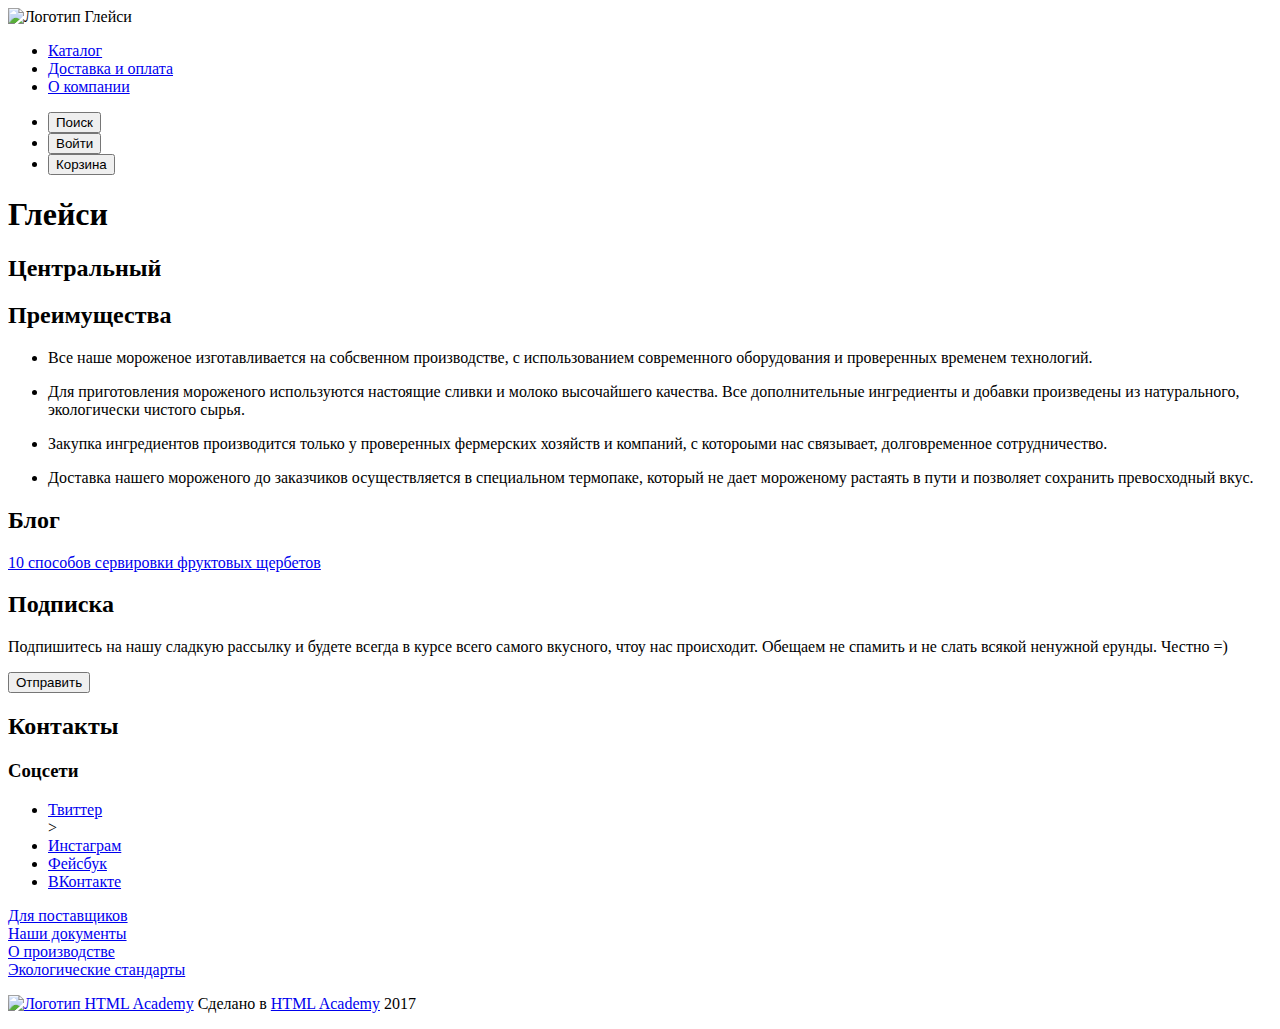
==== index.html @ f304e0bd "Update index.html" ====
<!DOCTYPE html>
<html lang="ru">
  <head>
    <meta charset="utf-8">
    <title>HTML Academy: Глейси</title>
  </head>
  <body>

    <header>
      <nav>
        <a>
          <img scr="img/index-logo.svg" alt="Логотип Глейси">
        </a>
        <ul>
          <li><a href="catalog.html">Каталог</a></li>
          <li><a href="info.html">Доставка и оплата</a></li>
          <li><a href="about.html">О компании</a></li>
        </ul>
        <ul>
          <li><button type="button">Поиск</button></li>
          <li><button type="button">Войти</button></li>
          <li><button type="button">Корзина</button></li>
        </ul>
      </nav>
    </header>
    <main>
      <h1>Глейси</h1>
      <section>
        <h2>Центральный</h2>
      </section>
      <section>
        <h2>Преимущества</h2>
        <ul>          
          <li><p>Все наше мороженое изготавливается на собсвенном производстве, с использованием современного оборудования и проверенных временем технологий.</p></li>
          <li><p>Для приготовления мороженого используются настоящие сливки и молоко высочайшего качества. Все дополнительные ингредиенты и добавки произведены из натурального, экологически чистого сырья.</p></li>
          <li><p>Закупка ингредиентов производится только у проверенных фермерских хозяйств и компаний, с котороыми нас связывает, долговременное сотрудничество.</p></li>
          <li><p>Доставка нашего мороженого до заказчиков осуществляется в специальном термопаке, который не дает мороженому растаять в пути и позволяет сохранить превосходный вкус.</p></li>
        </ul> 
      </section>
      <section>
        <h2>Блог</h2>
        <p><a href="blog.html">10 способов сервировки фруктовых щербетов</a></p>
      </section>
      <section>
        <h2>Подписка</h2>
        <p>Подпишитесь на нашу сладкую рассылку и будете всегда в курсе всего самого вкусного, чтоу  нас происходит. Обещаем не спамить и не слать всякой ненужной ерунды. Честно =)</p>
        <!--Здесь будет форма-->
        <button type="button">Отправить</button>
      </section>
      <section>
        <h2>Контакты</h2>
      </section>
    </main>
   <footer>
     <div>
       <h3>Соцсети</h3>
       <ul>
         <li><a href="#nowhere">Твиттер</a></li></li>>
         <li><a href="#nowhere">Инстаграм</a></li>
         <li><a href="#nowhere">Фейсбук</a></li>
         <li><a href="#nowhere">ВКонтакте</a></li>
       </ul>   
      </div>
    <li><a href="#nowhere">Для поставщиков</a></li>
    <li><a href="info.html">Наши документы</a></li>
    <li><a href="about.html">О производстве</a></li>
    <li><a href="about.html">Экологические стандарты</a></li>
    <p>
      <a href="blog.html"><img scr="img/logo-htmlacademy.svg" alt="Логотип HTML Academy"></a>
      Сделано в <a href="http://htmlacademy.ru">HTML Academy</a> 2017
    </p>
   </footer> 
  </body>
</html>
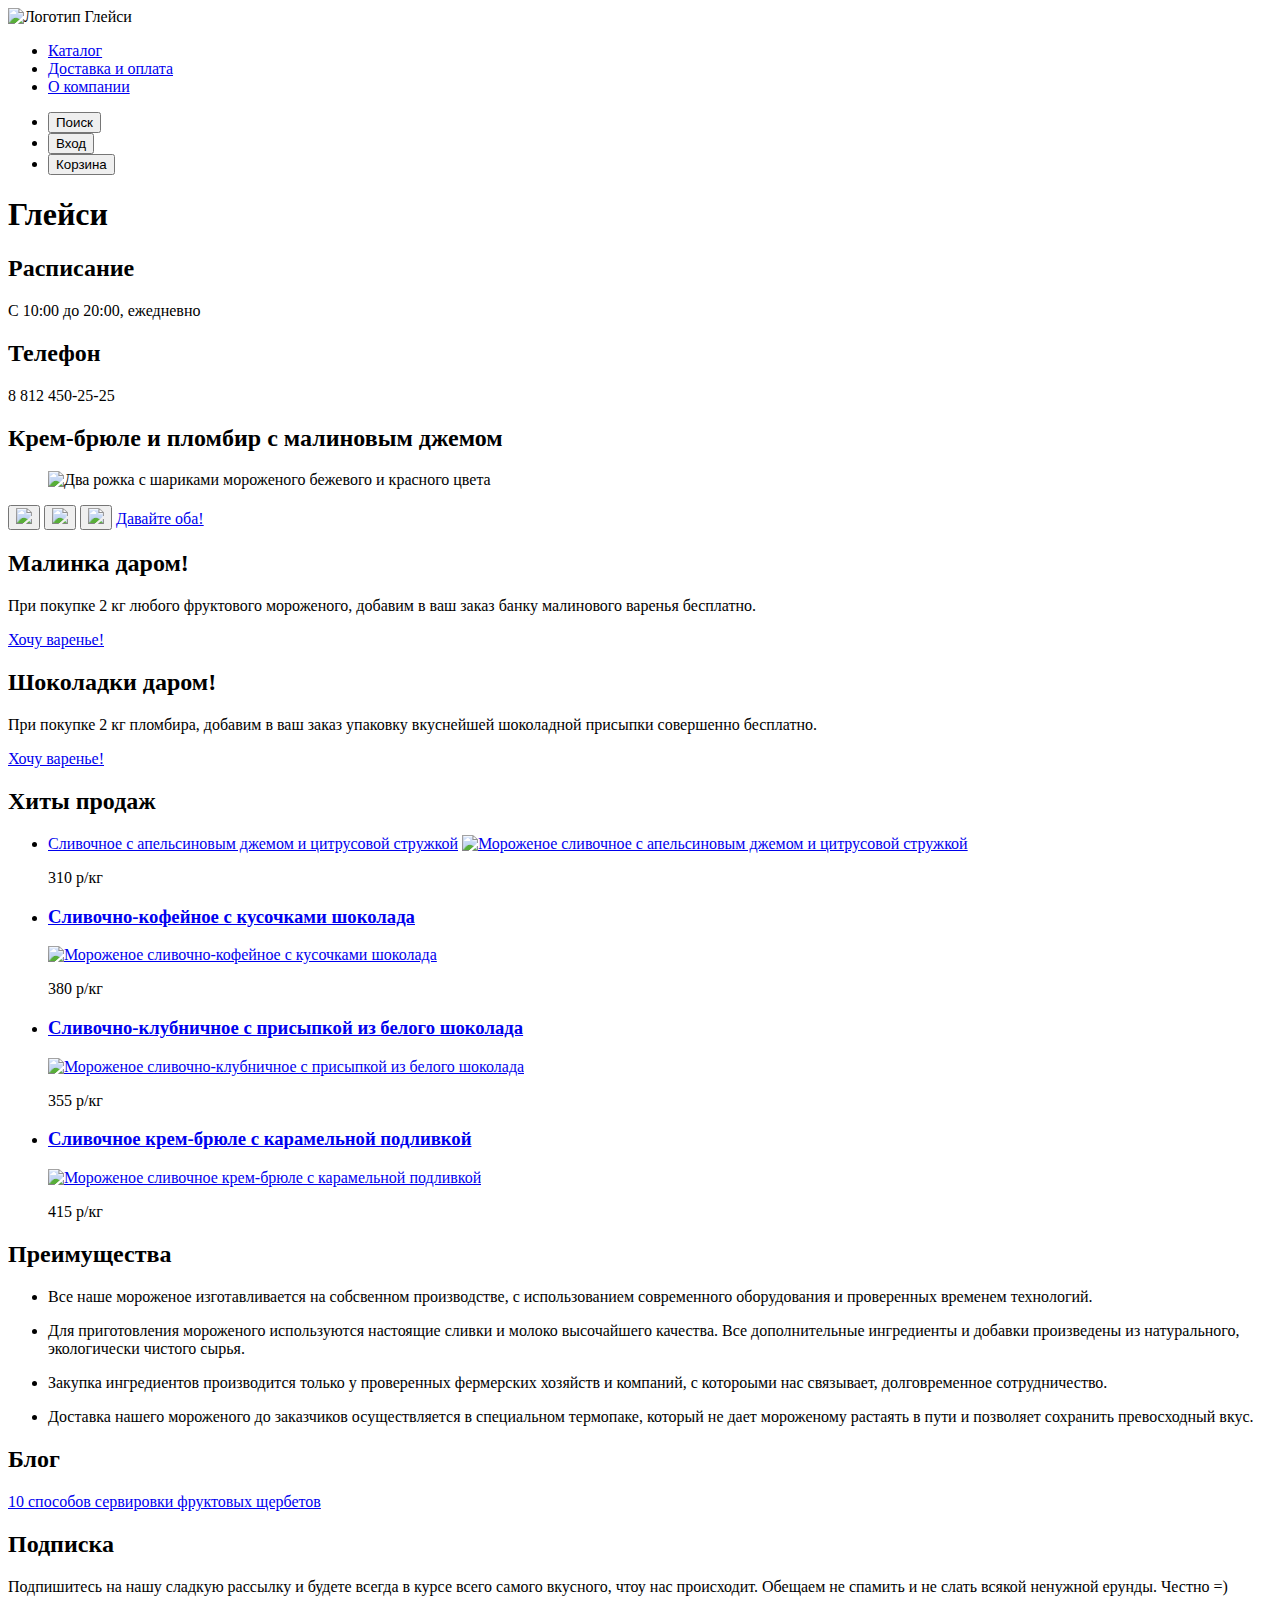
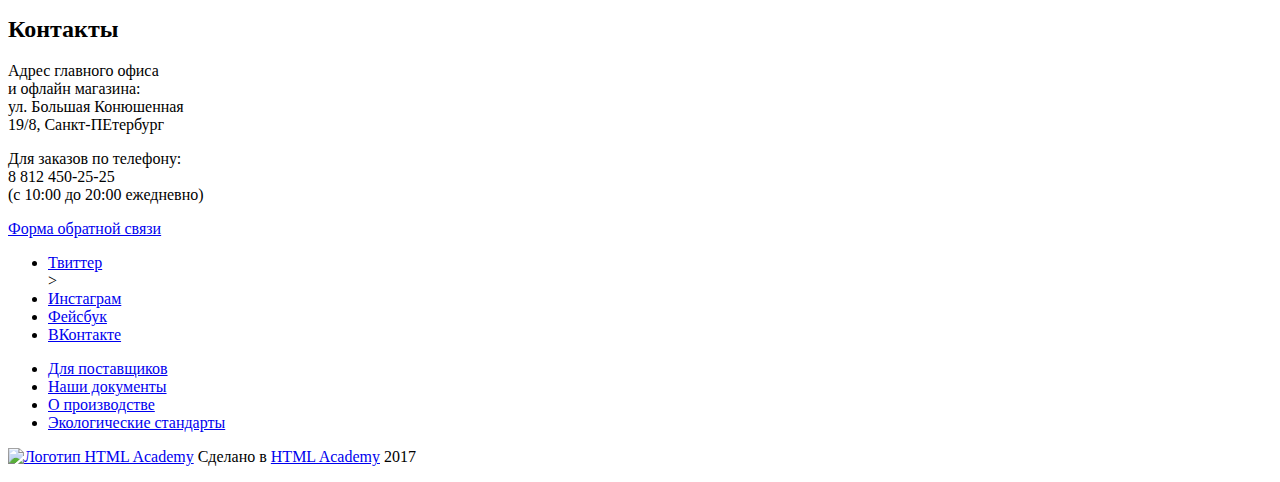
==== commit 1cfb8519: "Add files via upload" ====
--- a/index.html
+++ b/index.html
@@ -1,74 +1,145 @@
 <!DOCTYPE html>
 <html lang="ru">
-  <head>
+<head>
     <meta charset="utf-8">
     <title>HTML Academy: Глейси</title>
-  </head>
-  <body>
-
-    <header>
-      <nav>
-        <a>
-          <img scr="img/index-logo.svg" alt="Логотип Глейси">
-        </a>
-        <ul>
-          <li><a href="catalog.html">Каталог</a></li>
-          <li><a href="info.html">Доставка и оплата</a></li>
-          <li><a href="about.html">О компании</a></li>
+</head>
+<body>
+  <header>
+    <nav>
+      <a>
+        <img scr="img/index-logo.svg" alt="Логотип Глейси">
+      </a>
+      <ul>
+        <li><a href="catalog.html">Каталог</a></li>
+        <li><a href="info.html">Доставка и оплата</a></li>
+        <li><a href="about.html">О компании</a></li>
+      </ul>
+      <ul>
+        <li><button type="button">Поиск</button></li>
+        <li><button type="button">Вход</button></li>
+        <li><button type="button">Корзина</button></li>
+      </ul>
+    </nav>
+  </header>
+  <main>
+    <h1>Глейси</h1>
+    <div>
+      <h2>Расписание</h2>
+      <p>С 10:00 до 20:00, ежедневно</p>
+      <h2>Телефон</h2>
+      <p>8 812 450-25-25</p>
+    </div> 
+    <section>
+      <h2>Крем-брюле и пломбир с малиновым джемом</h2>
+      <figure>
+        <img src="img/index-icecream1.jpg" width="" height="" alt="Два рожка с шариками мороженого бежевого и красного цвета">
+      </figure>
+      <button type="button">
+        <a><img src="img/icon-circle1.svg"></a>
+      </button>
+      <button type="button">
+        <a href="img/index-icecream2.jpg"><img src="img/icon-circle2.svg"></a>
+      </button>
+      <button type="button">
+        <a href="img/index-icecream3.jpg"><img src="img/icon-circle2.svg"></a>
+      </button>
+      <a href="shopcart.html">Давайте оба!</a>
+    </section>
+    <article>
+      <h2>Малинка даром!</h2>
+      <p>При покупке 2 кг любого фруктового мороженого, добавим в ваш заказ банку малинового варенья бесплатно.</p>
+      <a href="catalog-fruit.html">Хочу варенье!</a>
+    </article>
+    <article>
+      <h2>Шоколадки даром!</h2>
+      <p>При покупке 2 кг пломбира, добавим в ваш заказ упаковку вкуснейшей шоколадной присыпки совершенно бесплатно.</p>
+      <a href="catalog-plombir.html">Хочу варенье!</a>
+    </article>
+    <article>
+      <h2>Хиты продаж</h2>
+      <ul>
+          <li>
+              <a href="catalog-item-1.html"></h3>Сливочное с апельсиновым джемом и цитрусовой стружкой</h3></a>
+              <a href="catalog-item-1.html">
+                    <img src="img/prodact-1.jpg" alt="Мороженое сливочное с апельсиновым джемом и цитрусовой стружкой">
+                  </a>
+              <p>310 р/кг</p>
+          </li>
+          <li>
+              <h3><a href="catalog-item-2.html">Сливочно-кофейное с кусочками шоколада</a></h3>
+              <a href="catalog-item-2.html">
+                    <img src="img/prodact-2.jpg" alt="Мороженое сливочно-кофейное с кусочками шоколада">
+                  </a>
+              <p>380 р/кг</p>
+          </li>
+          <li>
+              <h3><a href="catalog-item-3.html">Сливочно-клубничное с присыпкой из белого шоколада</a></h3>
+              <a href="catalog-item-3.html">
+                    <img src="img/prodact-3.jpg" alt="Мороженое сливочно-клубничное с присыпкой из белого шоколада">
+                  </a>
+              <p>355 р/кг</p>
+          </li>
+          <li>
+              <h3><a href="catalog-item-4.html">Сливочное крем-брюле с карамельной подливкой</a></h3>
+              <a href="catalog-item-4.html">
+                    <img src="img/prodact-4.jpg" alt="Мороженое сливочное крем-брюле с карамельной подливкой">
+                  </a>
+              <p>415 р/кг</p>
+          </li>
         </ul>
-        <ul>
-          <li><button type="button">Поиск</button></li>
-          <li><button type="button">Войти</button></li>
-          <li><button type="button">Корзина</button></li>
-        </ul>
-      </nav>
-    </header>
-    <main>
-      <h1>Глейси</h1>
-      <section>
-        <h2>Центральный</h2>
-      </section>
-      <section>
-        <h2>Преимущества</h2>
-        <ul>          
-          <li><p>Все наше мороженое изготавливается на собсвенном производстве, с использованием современного оборудования и проверенных временем технологий.</p></li>
-          <li><p>Для приготовления мороженого используются настоящие сливки и молоко высочайшего качества. Все дополнительные ингредиенты и добавки произведены из натурального, экологически чистого сырья.</p></li>
-          <li><p>Закупка ингредиентов производится только у проверенных фермерских хозяйств и компаний, с котороыми нас связывает, долговременное сотрудничество.</p></li>
-          <li><p>Доставка нашего мороженого до заказчиков осуществляется в специальном термопаке, который не дает мороженому растаять в пути и позволяет сохранить превосходный вкус.</p></li>
-        </ul> 
-      </section>
-      <section>
-        <h2>Блог</h2>
-        <p><a href="blog.html">10 способов сервировки фруктовых щербетов</a></p>
-      </section>
-      <section>
-        <h2>Подписка</h2>
-        <p>Подпишитесь на нашу сладкую рассылку и будете всегда в курсе всего самого вкусного, чтоу  нас происходит. Обещаем не спамить и не слать всякой ненужной ерунды. Честно =)</p>
-        <!--Здесь будет форма-->
-        <button type="button">Отправить</button>
-      </section>
-      <section>
-        <h2>Контакты</h2>
-      </section>
-    </main>
-   <footer>
-     <div>
-       <h3>Соцсети</h3>
-       <ul>
-         <li><a href="#nowhere">Твиттер</a></li></li>>
-         <li><a href="#nowhere">Инстаграм</a></li>
-         <li><a href="#nowhere">Фейсбук</a></li>
-         <li><a href="#nowhere">ВКонтакте</a></li>
-       </ul>   
-      </div>
-    <li><a href="#nowhere">Для поставщиков</a></li>
-    <li><a href="info.html">Наши документы</a></li>
-    <li><a href="about.html">О производстве</a></li>
-    <li><a href="about.html">Экологические стандарты</a></li>
-    <p>
-      <a href="blog.html"><img scr="img/logo-htmlacademy.svg" alt="Логотип HTML Academy"></a>
-      Сделано в <a href="http://htmlacademy.ru">HTML Academy</a> 2017
-    </p>
-   </footer> 
-  </body>
-</html>
+    </article> 
+    <section>
+      <h2>Преимущества</h2>
+      <ul>          
+        <li><p>Все наше мороженое изготавливается на собсвенном производстве, с использованием современного оборудования и проверенных временем технологий.</p></li>
+        <li><p>Для приготовления мороженого используются настоящие сливки и молоко высочайшего качества. Все дополнительные ингредиенты и добавки произведены из натурального, экологически чистого сырья.</p></li>
+        <li><p>Закупка ингредиентов производится только у проверенных фермерских хозяйств и компаний, с котороыми нас связывает, долговременное сотрудничество.</p></li>
+        <li><p>Доставка нашего мороженого до заказчиков осуществляется в специальном термопаке, который не дает мороженому растаять в пути и позволяет сохранить превосходный вкус.</p></li>
+      </ul> 
+    </section>
+    <article>
+      <h2>Блог</h2>
+      <p><a href="blog.html">10 способов сервировки фруктовых щербетов</a></p>
+    </article>
+    <section>
+      <h2>Подписка</h2>
+      <p>Подпишитесь на нашу сладкую рассылку и будете всегда в курсе всего самого вкусного, чтоу  нас происходит. Обещаем не спамить и не слать всякой ненужной ерунды. Честно =)</p>
+      <!--Здесь будет форма-->
+    </section>
+    <section>
+      <h2>Контакты</h2>
+      <p>
+        Адрес главного офиса<br>
+        и офлайн магазина:<br>
+        ул. Большая Конюшенная<br>
+        19/8, Санкт-ПЕтербург
+      </p>
+      <p>
+        Для заказов по телефону:<br>
+        8 812 450-25-25<br>
+        (с 10:00 до 20:00 ежедневно)
+      </p>
+      <a href="contacts.html">Форма обратной связи</a>
+    </section>
+  </main>
+ <footer>
+      <ul>
+       <li><a href="#nowhere">Твиттер</a></li></li>>
+       <li><a href="#nowhere">Инстаграм</a></li>
+       <li><a href="#nowhere">Фейсбук</a></li>
+       <li><a href="#nowhere">ВКонтакте</a></li>
+     </ul>   
+     <ul>
+       <li><a href="#nowhere">Для поставщиков</a></li>
+       <li><a href="info.html">Наши документы</a></li>
+       <li><a href="about.html">О производстве</a></li>
+       <li><a href="about.html">Экологические стандарты</a></li>
+     </ul>
+  <p>
+    <a href="blog.html"><img scr="img/logo-htmlacademy.svg" alt="Логотип HTML Academy"></a>
+    Сделано в <a href="http://htmlacademy.ru">HTML Academy</a> 2017
+  </p>
+ </footer> 
+</body>
+</html>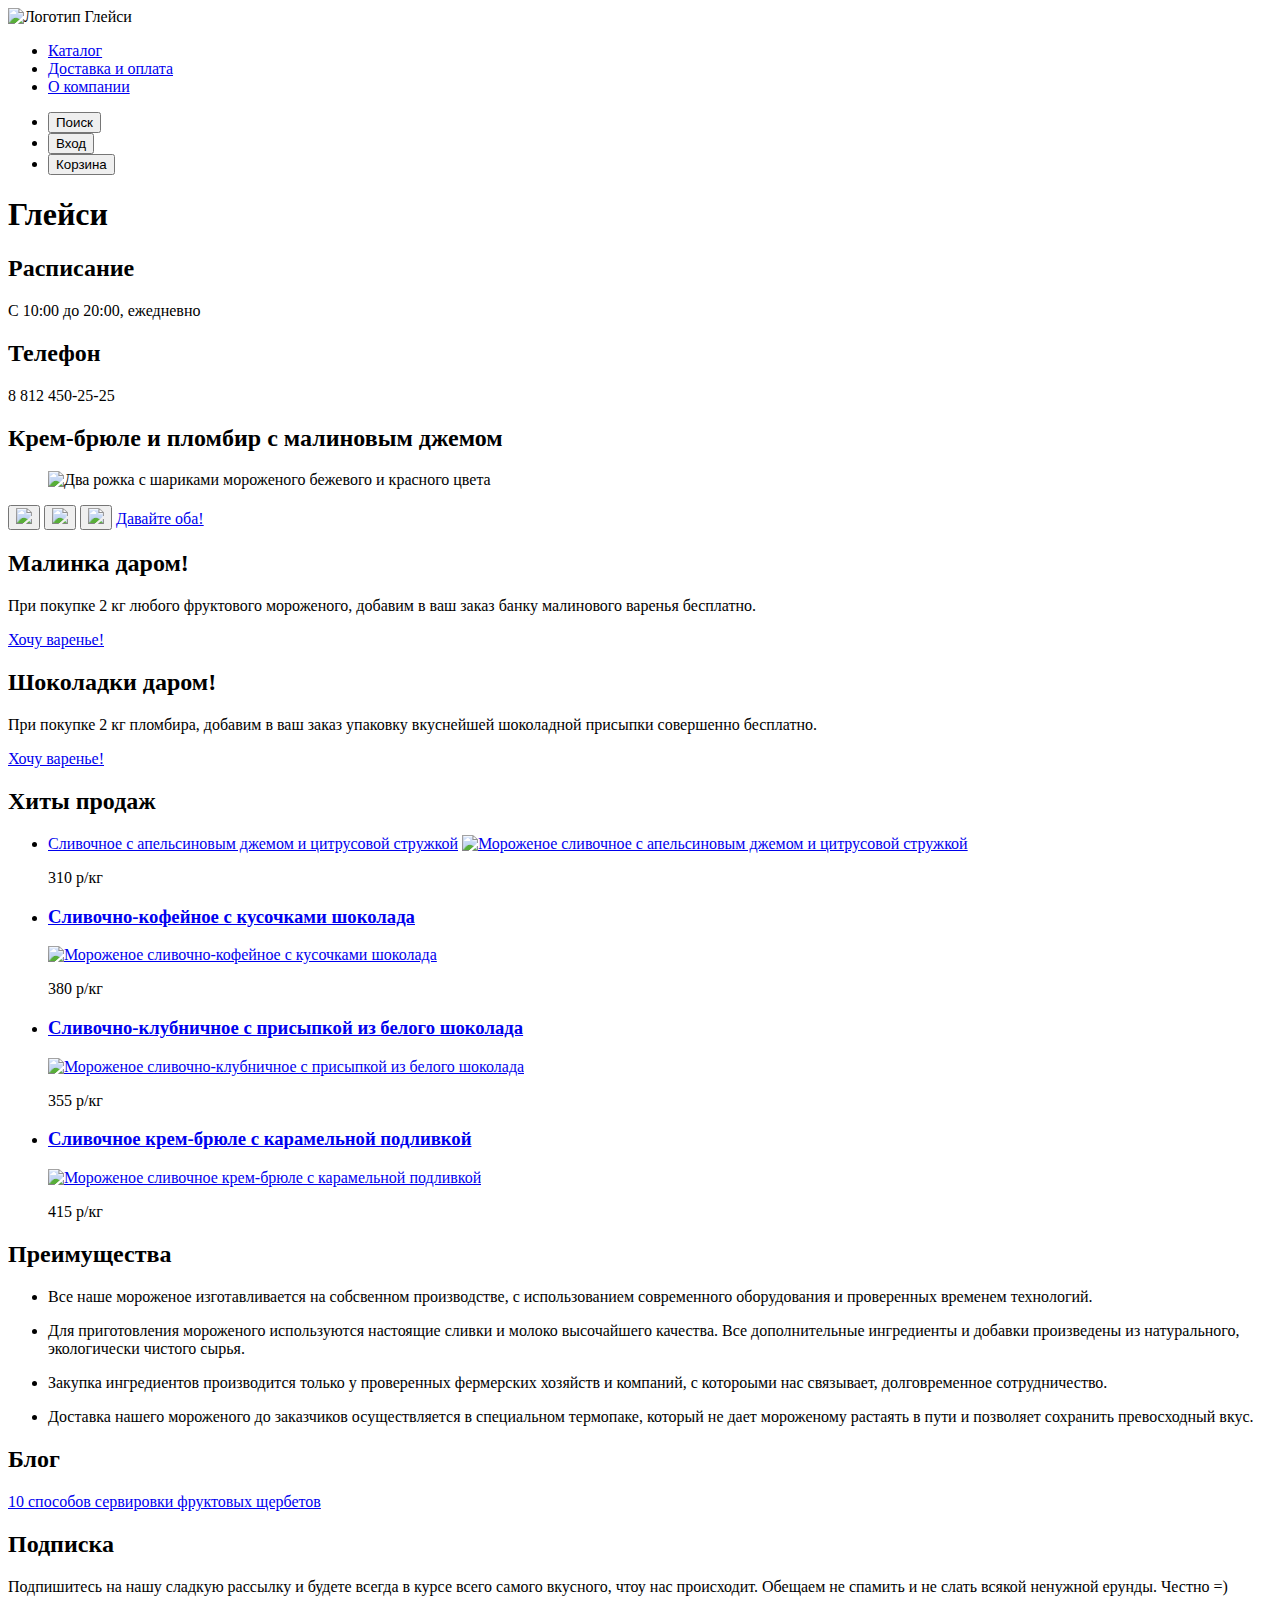
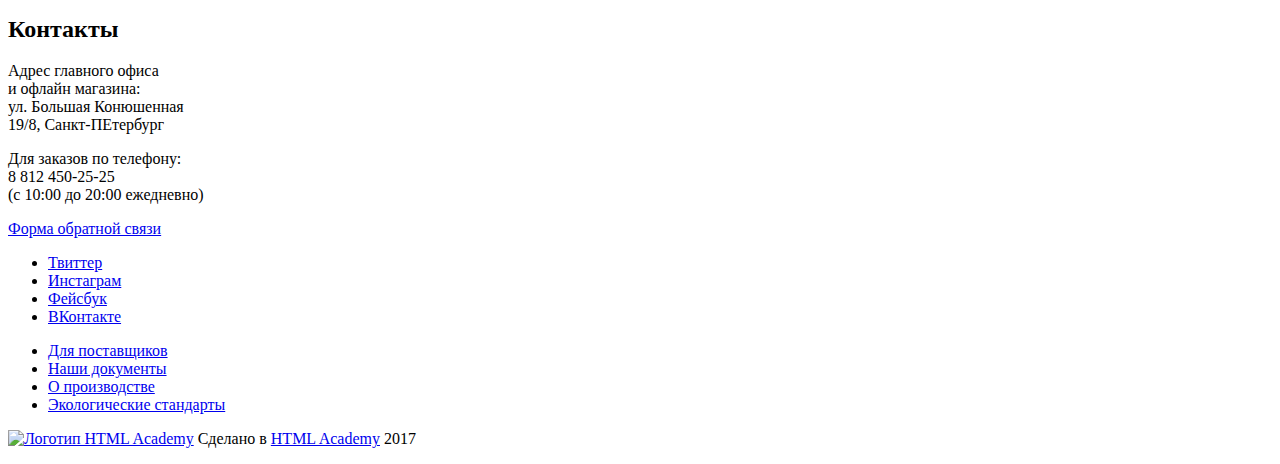
==== commit 049de1f2: "Add files via upload" ====
--- a/index.html
+++ b/index.html
@@ -125,7 +125,7 @@
   </main>
  <footer>
       <ul>
-       <li><a href="#nowhere">Твиттер</a></li></li>>
+       <li><a href="#nowhere">Твиттер</a></li>
        <li><a href="#nowhere">Инстаграм</a></li>
        <li><a href="#nowhere">Фейсбук</a></li>
        <li><a href="#nowhere">ВКонтакте</a></li>
@@ -142,4 +142,4 @@
   </p>
  </footer> 
 </body>
-</html>+</html>
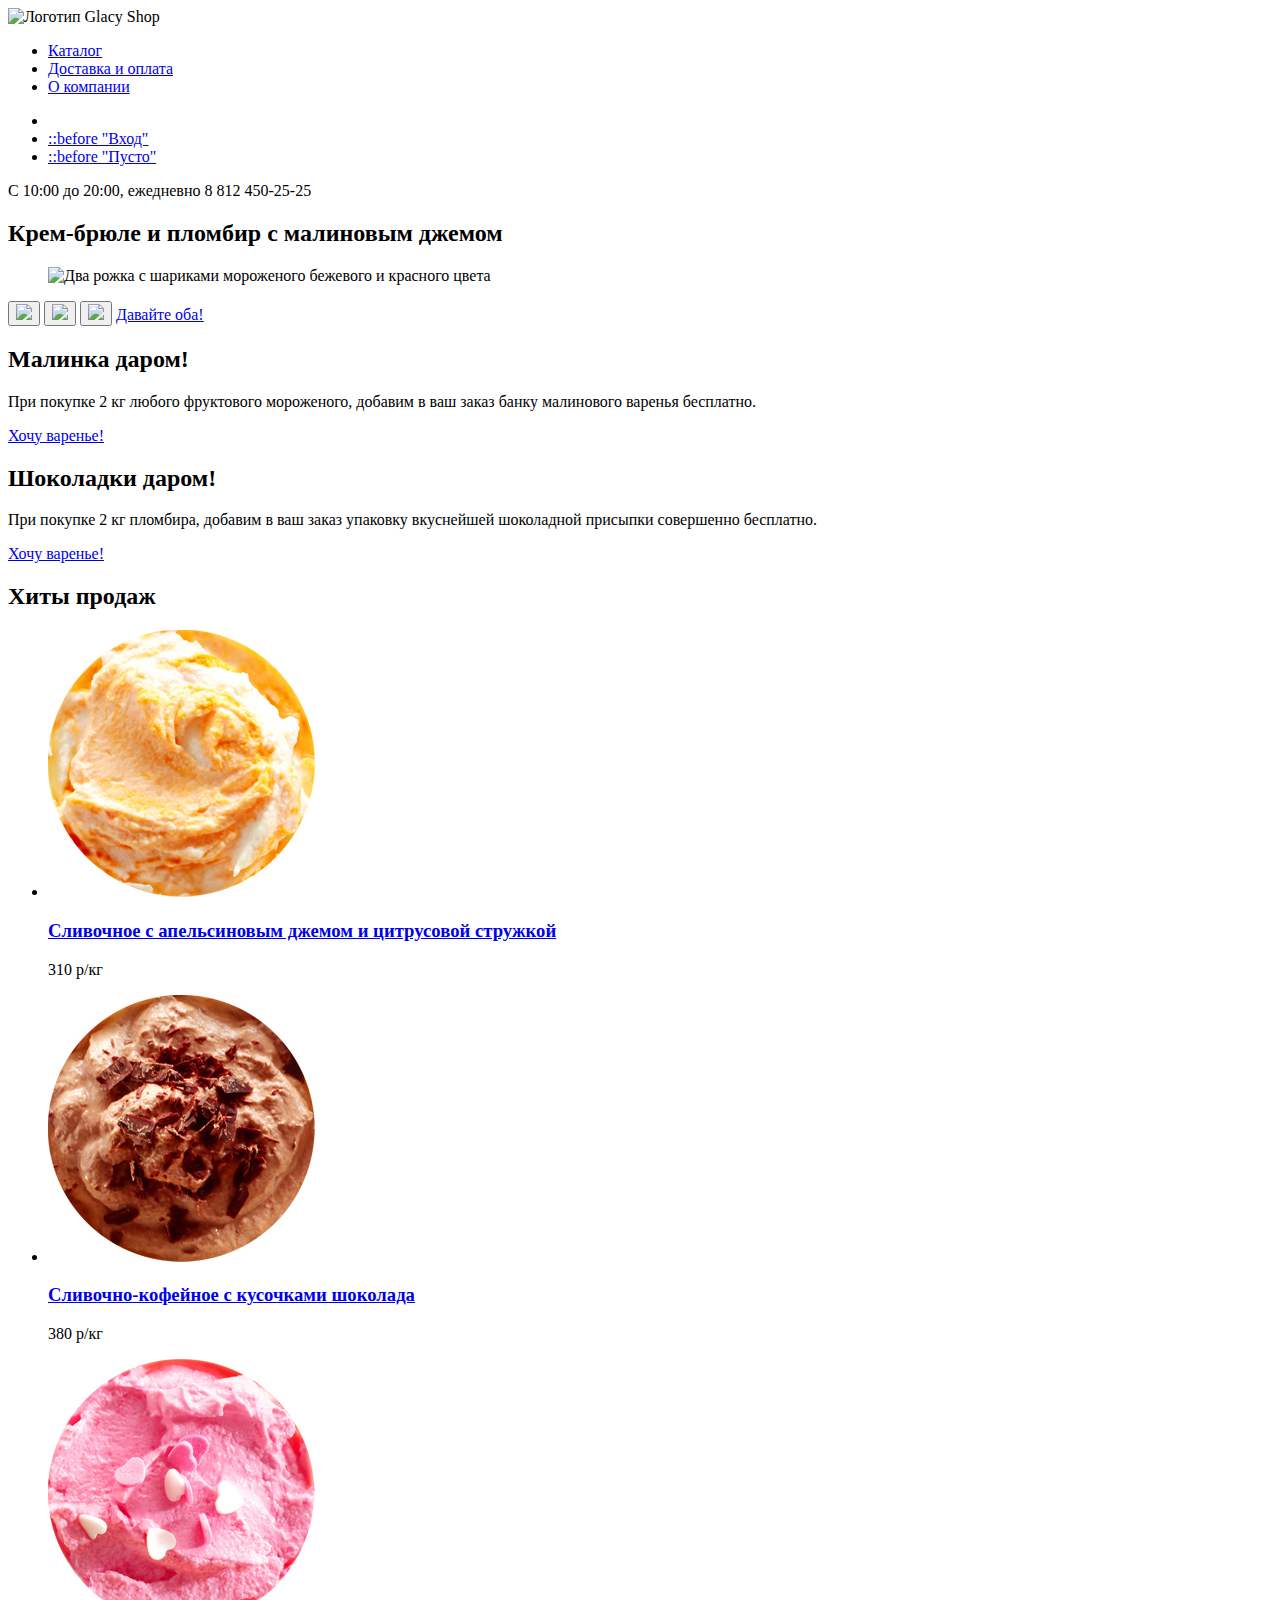
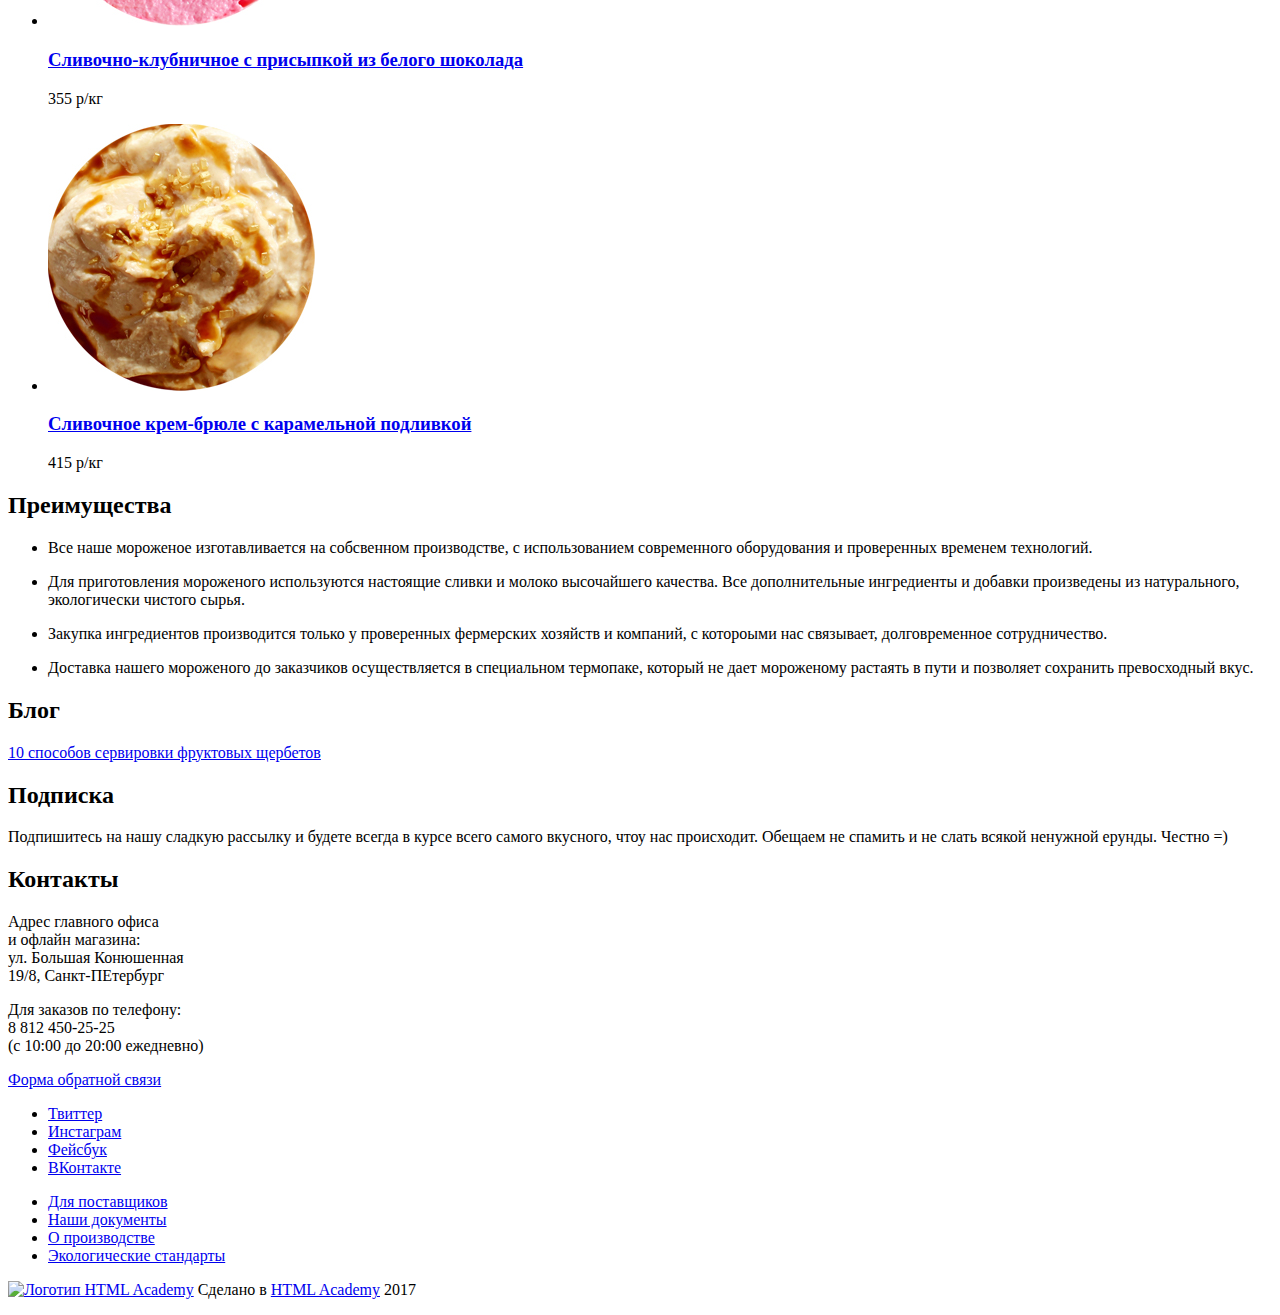
==== commit db2cf1c1: "Работа с графикой 6. Подкл контент изображения" ====
--- a/index.html
+++ b/index.html
@@ -2,35 +2,45 @@
 <html lang="ru">
 <head>
     <meta charset="utf-8">
-    <title>HTML Academy: Глейси</title>
+    <title>HTML Academy: Gllacy</title>
 </head>
 <body>
-  <header>
-    <nav>
-      <a>
-        <img scr="img/index-logo.svg" alt="Логотип Глейси">
+  <header class="main-header">
+    <nav class="main-nav">
+      <a class="main-header__logo">
+        <img scr="img/index-logo.svg" alt="Логотип Glacy Shop" width="154" height="64">
       </a>
-      <ul>
-        <li><a href="catalog.html">Каталог</a></li>
-        <li><a href="info.html">Доставка и оплата</a></li>
-        <li><a href="about.html">О компании</a></li>
+      <ul class="site-navigation">
+        <li class="site-navigation__catalog"><a href="catalog.html">Каталог</a></li>
+        <li class="site-navigation__info"><a href="info.html">Доставка и оплата</a></li>
+        <li class="site-navigation__about"><a href="about.html">О компании</a></li>
       </ul>
-      <ul>
-        <li><button type="button">Поиск</button></li>
-        <li><button type="button">Вход</button></li>
-        <li><button type="button">Корзина</button></li>
+      <ul class="user-navigation">
+        <li class="user-navigation__item">
+          <a href="#nowhere" aria-label="Поиск товара" class="user-navigation__search"></a>
+          <!--форма поиска-->
+        </li>
+        <li class="user-navigation__item">
+          <a href="#nowhere" aria-label="Вход на сайт" class="user-navigation__login">
+          ::before
+          "Вход"</a>
+        <!--форма поиска-->
+        </li>
+        <li  class="user-navigation__item">
+          <a href="#nowhere" aria-label="Корзина" class="user-navigation__basket">
+            ::before
+            "Пусто"
+          </a>
+        </li>
       </ul>
     </nav>
+    <p class="info">
+      <span class="info-schedule">С 10:00 до 20:00, ежедневно</span>
+      <span class="info-phone">8 812 450-25-25</span>
+    </p> 
   </header>
   <main>
-    <h1>Глейси</h1>
-    <div>
-      <h2>Расписание</h2>
-      <p>С 10:00 до 20:00, ежедневно</p>
-      <h2>Телефон</h2>
-      <p>8 812 450-25-25</p>
-    </div> 
-    <section>
+    <section class="main-slider">
       <h2>Крем-брюле и пломбир с малиновым джемом</h2>
       <figure>
         <img src="img/index-icecream1.jpg" width="" height="" alt="Два рожка с шариками мороженого бежевого и красного цвета">
@@ -46,45 +56,55 @@
       </button>
       <a href="shopcart.html">Давайте оба!</a>
     </section>
-    <article>
-      <h2>Малинка даром!</h2>
-      <p>При покупке 2 кг любого фруктового мороженого, добавим в ваш заказ банку малинового варенья бесплатно.</p>
-      <a href="catalog-fruit.html">Хочу варенье!</a>
-    </article>
-    <article>
-      <h2>Шоколадки даром!</h2>
-      <p>При покупке 2 кг пломбира, добавим в ваш заказ упаковку вкуснейшей шоколадной присыпки совершенно бесплатно.</p>
-      <a href="catalog-plombir.html">Хочу варенье!</a>
-    </article>
+    <div class="action">
+      <article>
+        <h2>Малинка даром!</h2>
+        <p>При покупке 2 кг любого фруктового мороженого, добавим в ваш заказ банку малинового варенья бесплатно.</p>
+        <a href="catalog-fruit.html">Хочу варенье!</a>
+      </article>
+      <article>
+        <h2>Шоколадки даром!</h2>
+        <p>При покупке 2 кг пломбира, добавим в ваш заказ упаковку вкуснейшей шоколадной присыпки совершенно бесплатно.</p>
+        <a href="catalog-plombir.html">Хочу варенье!</a>
+      </article>
+    </div>
     <article>
       <h2>Хиты продаж</h2>
       <ul>
           <li>
-              <a href="catalog-item-1.html"></h3>Сливочное с апельсиновым джемом и цитрусовой стружкой</h3></a>
               <a href="catalog-item-1.html">
-                    <img src="img/prodact-1.jpg" alt="Мороженое сливочное с апельсиновым джемом и цитрусовой стружкой">
-                  </a>
+                  <img src="img/icecream11.jpg" alt="Мороженое сливочное с апельсиновым джемом и цитрусовой стружкой">
+              </a>
+              <a href="catalog-item-1.html">
+                <h3>Сливочное с апельсиновым джемом и цитрусовой стружкой</h3>
+              </a>
               <p>310 р/кг</p>
           </li>
           <li>
-              <h3><a href="catalog-item-2.html">Сливочно-кофейное с кусочками шоколада</a></h3>
               <a href="catalog-item-2.html">
-                    <img src="img/prodact-2.jpg" alt="Мороженое сливочно-кофейное с кусочками шоколада">
-                  </a>
+                 <img src="img/icecream12.jpg" alt="Мороженое сливочно-кофейное с кусочками шоколада">
+              </a>
+              <a href="catalog-item-2.html">
+                <h3>Сливочно-кофейное с кусочками шоколада</h3>
+              </a>
               <p>380 р/кг</p>
           </li>
           <li>
-              <h3><a href="catalog-item-3.html">Сливочно-клубничное с присыпкой из белого шоколада</a></h3>
               <a href="catalog-item-3.html">
-                    <img src="img/prodact-3.jpg" alt="Мороженое сливочно-клубничное с присыпкой из белого шоколада">
-                  </a>
+                 <img src="img/icecream13.jpg" alt="Мороженое сливочно-клубничное с присыпкой из белого шоколада">
+              </a>
+              <a href="catalog-item-3.html">
+                <h3>Сливочно-клубничное с присыпкой из белого шоколада</h3>
+              </a>
               <p>355 р/кг</p>
           </li>
           <li>
-              <h3><a href="catalog-item-4.html">Сливочное крем-брюле с карамельной подливкой</a></h3>
               <a href="catalog-item-4.html">
-                    <img src="img/prodact-4.jpg" alt="Мороженое сливочное крем-брюле с карамельной подливкой">
-                  </a>
+                 <img src="img/icecream14.jpg" alt="Мороженое сливочное крем-брюле с карамельной подливкой">
+              </a>
+              <a href="catalog-item-4.html">
+                <h3>Сливочное крем-брюле с карамельной подливкой</h3>
+              </a>
               <p>415 р/кг</p>
           </li>
         </ul>
@@ -98,15 +118,17 @@
         <li><p>Доставка нашего мороженого до заказчиков осуществляется в специальном термопаке, который не дает мороженому растаять в пути и позволяет сохранить превосходный вкус.</p></li>
       </ul> 
     </section>
-    <article>
-      <h2>Блог</h2>
-      <p><a href="blog.html">10 способов сервировки фруктовых щербетов</a></p>
-    </article>
-    <section>
-      <h2>Подписка</h2>
-      <p>Подпишитесь на нашу сладкую рассылку и будете всегда в курсе всего самого вкусного, чтоу  нас происходит. Обещаем не спамить и не слать всякой ненужной ерунды. Честно =)</p>
-      <!--Здесь будет форма-->
-    </section>
+    <div>
+      <article>
+        <h2>Блог</h2>
+        <p><a href="blog.html">10 способов сервировки фруктовых щербетов</a></p>
+      </article>
+      <article>
+        <h2>Подписка</h2>
+        <p>Подпишитесь на нашу сладкую рассылку и будете всегда в курсе всего самого вкусного, чтоу  нас происходит. Обещаем не спамить и не слать всякой ненужной ерунды. Честно =)</p>
+        <!--Здесь будет форма-->
+      </article>
+    <div>
     <section>
       <h2>Контакты</h2>
       <p>
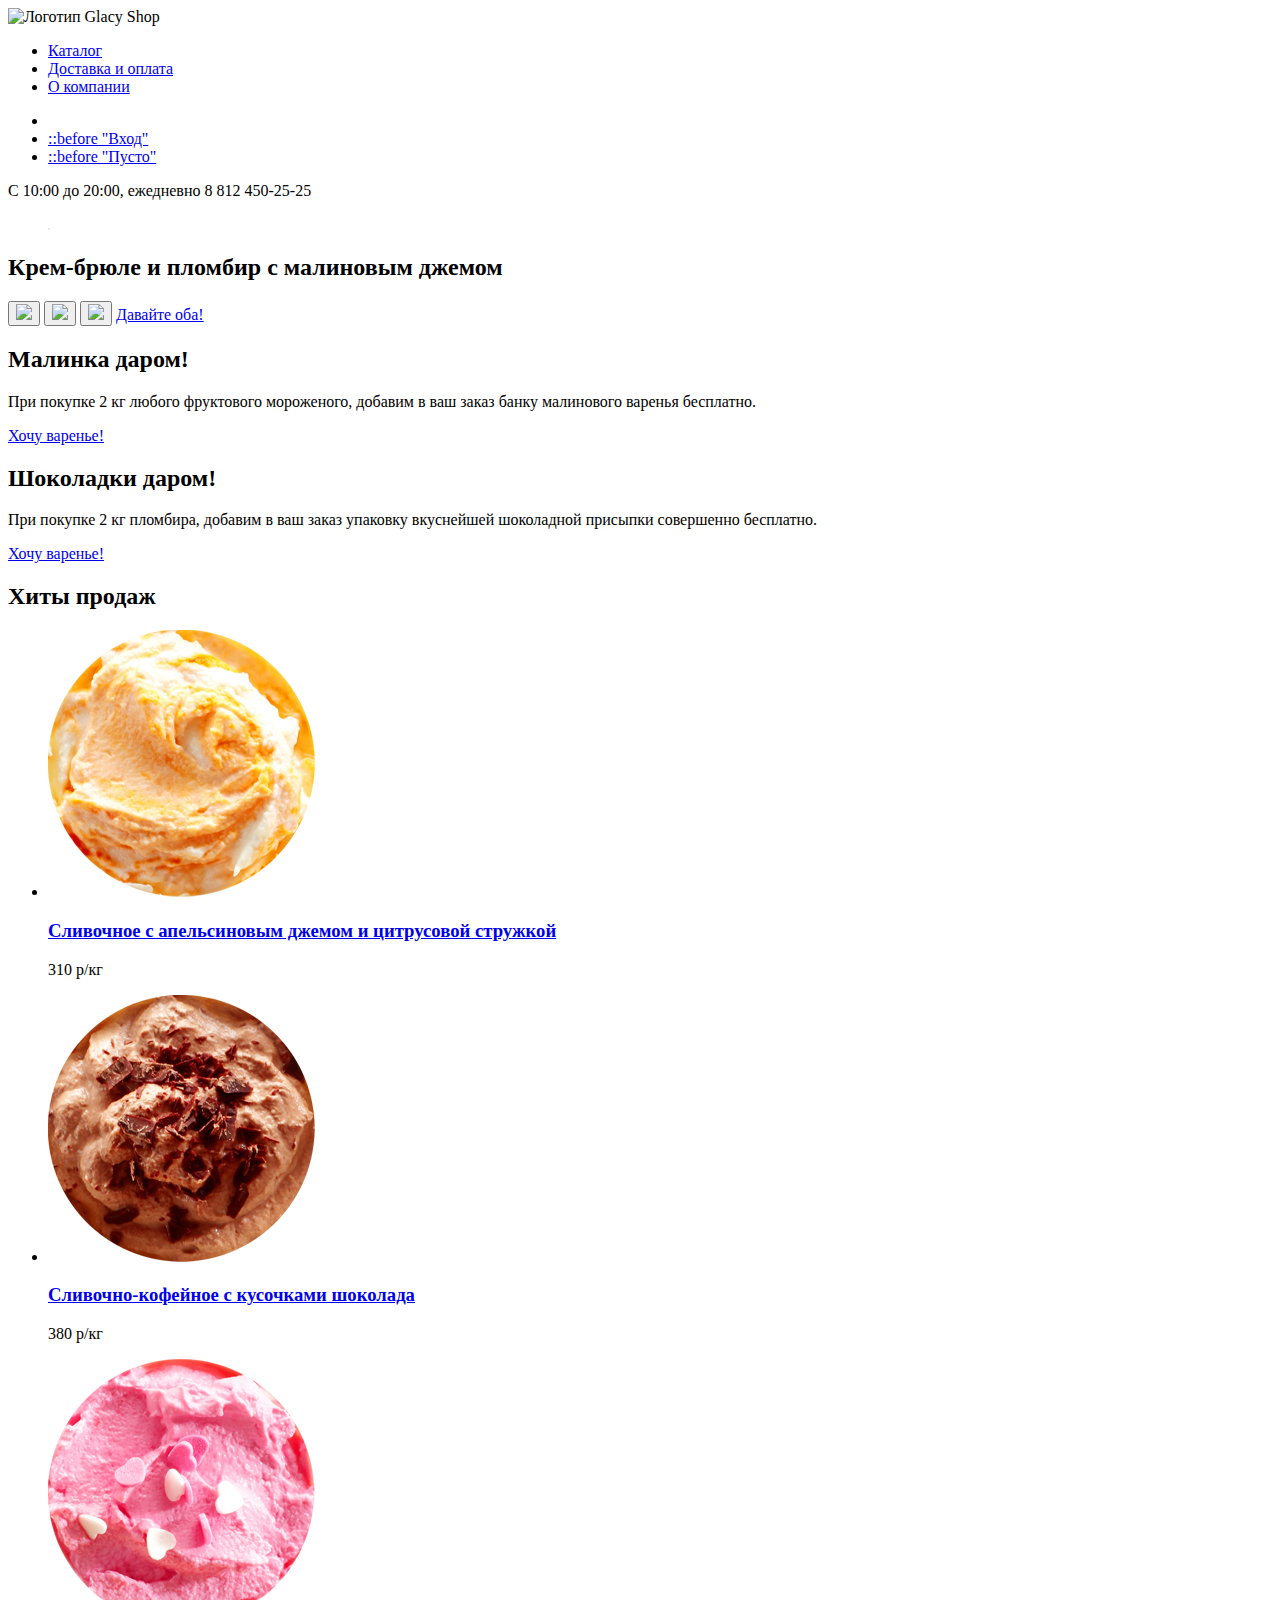
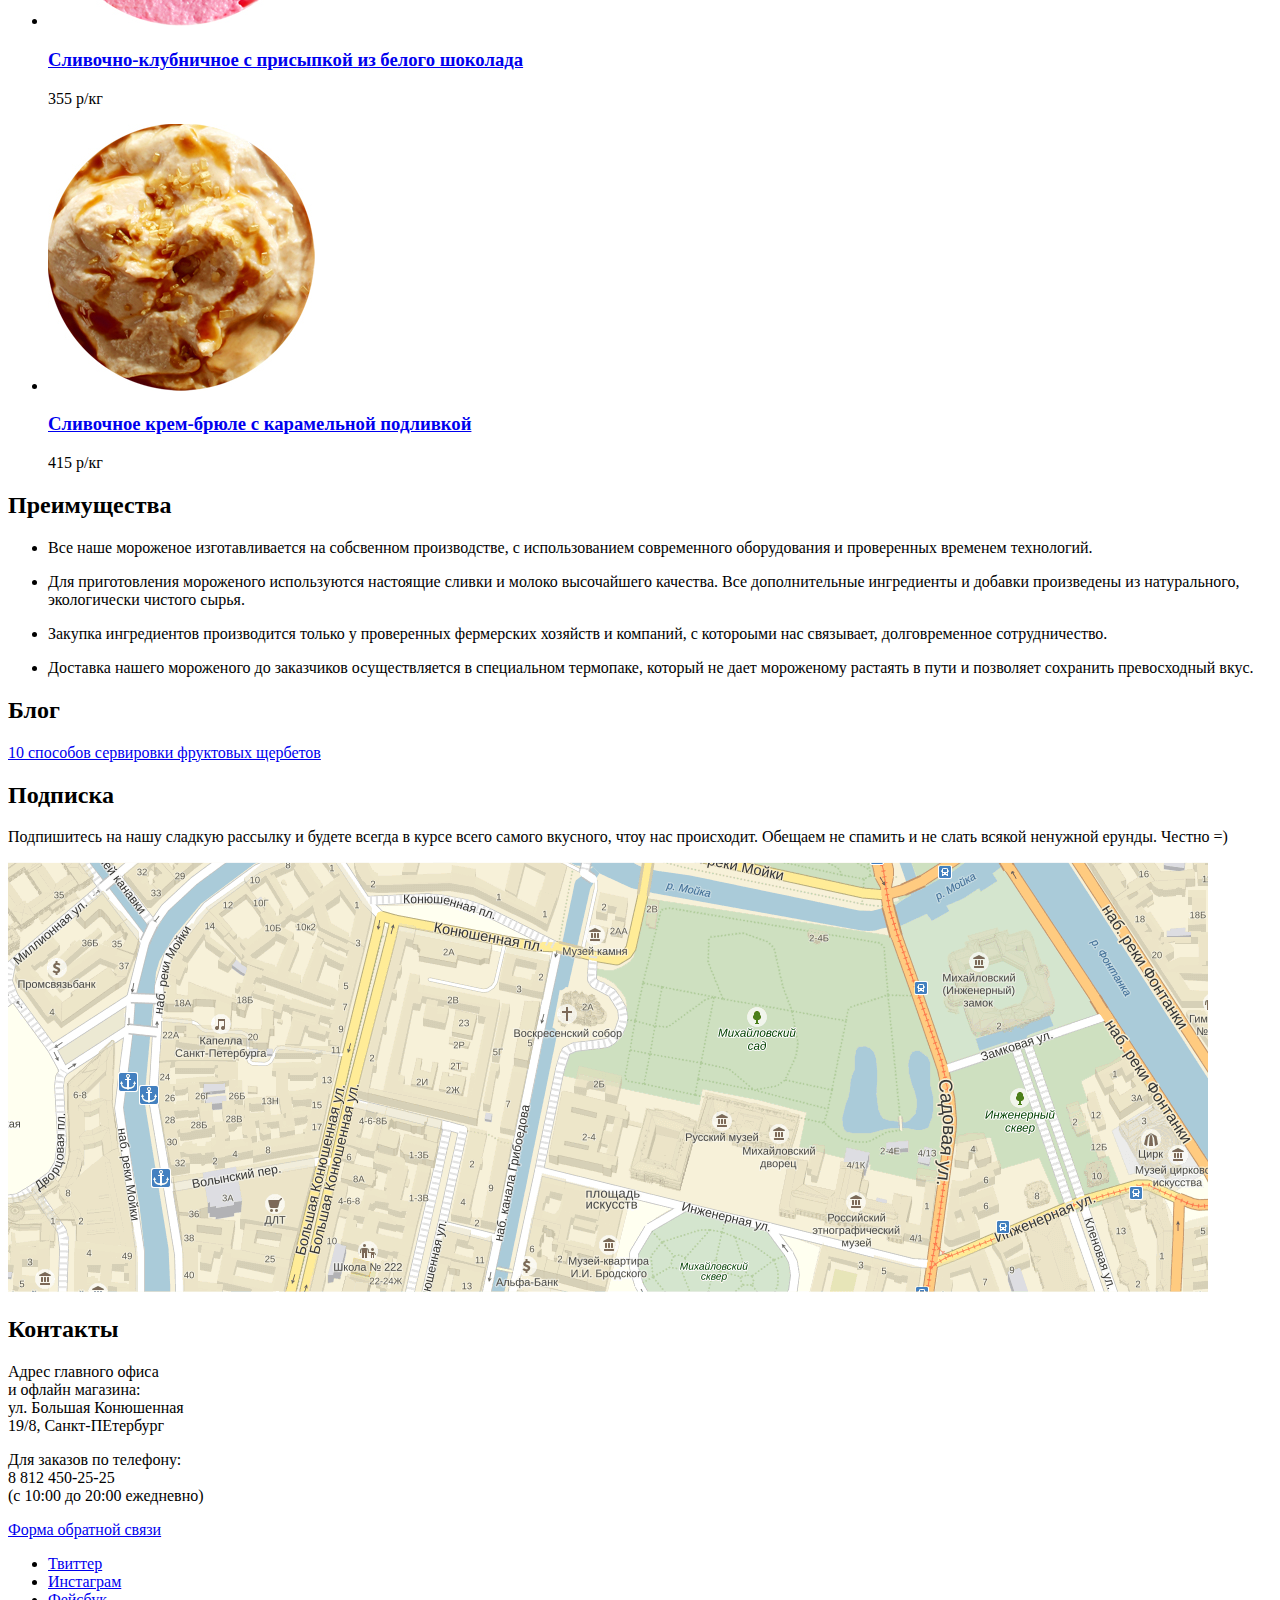
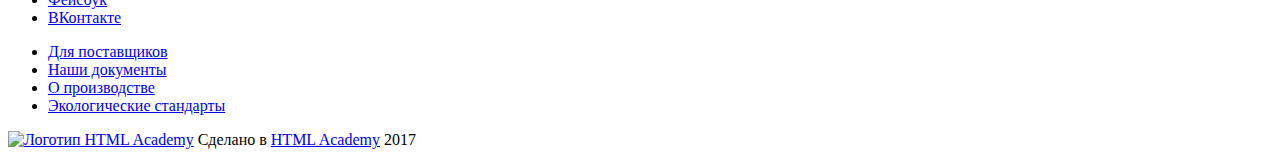
==== commit ec585160: "Работа с графикой 7." ====
--- a/index.html
+++ b/index.html
@@ -41,18 +41,18 @@
   </header>
   <main>
     <section class="main-slider">
+      <figure>
+        <img src="img/index-icecream1.png" width="" height="2" alt="Два рожка с шариками мороженого бежевого и красного цвета">
+      </figure>
       <h2>Крем-брюле и пломбир с малиновым джемом</h2>
-      <figure>
-        <img src="img/index-icecream1.jpg" width="" height="" alt="Два рожка с шариками мороженого бежевого и красного цвета">
-      </figure>
       <button type="button">
-        <a><img src="img/icon-circle1.svg"></a>
+        <a><img src="img/icon-circle1.png" width="" height=""></a>
       </button>
       <button type="button">
-        <a href="img/index-icecream2.jpg"><img src="img/icon-circle2.svg"></a>
+        <a href="img/index-icecream2.png" width="" height=""><img src="img/icon-circle2.svg"></a>
       </button>
       <button type="button">
-        <a href="img/index-icecream3.jpg"><img src="img/icon-circle2.svg"></a>
+        <a href="img/index-icecream3.png" width="" height=""><img src="img/icon-circle2.svg"></a>
       </button>
       <a href="shopcart.html">Давайте оба!</a>
     </section>
@@ -73,7 +73,7 @@
       <ul>
           <li>
               <a href="catalog-item-1.html">
-                  <img src="img/icecream11.jpg" alt="Мороженое сливочное с апельсиновым джемом и цитрусовой стружкой">
+                  <img src="img/icecream11.jpg" width="267" height="267" alt="Мороженое сливочное с апельсиновым джемом и цитрусовой стружкой">
               </a>
               <a href="catalog-item-1.html">
                 <h3>Сливочное с апельсиновым джемом и цитрусовой стружкой</h3>
@@ -82,7 +82,7 @@
           </li>
           <li>
               <a href="catalog-item-2.html">
-                 <img src="img/icecream12.jpg" alt="Мороженое сливочно-кофейное с кусочками шоколада">
+                 <img src="img/icecream12.jpg" width="267" height="267" alt="Мороженое сливочно-кофейное с кусочками шоколада">
               </a>
               <a href="catalog-item-2.html">
                 <h3>Сливочно-кофейное с кусочками шоколада</h3>
@@ -91,7 +91,7 @@
           </li>
           <li>
               <a href="catalog-item-3.html">
-                 <img src="img/icecream13.jpg" alt="Мороженое сливочно-клубничное с присыпкой из белого шоколада">
+                 <img src="img/icecream13.jpg" width="267" height="267" alt="Мороженое сливочно-клубничное с присыпкой из белого шоколада">
               </a>
               <a href="catalog-item-3.html">
                 <h3>Сливочно-клубничное с присыпкой из белого шоколада</h3>
@@ -100,7 +100,7 @@
           </li>
           <li>
               <a href="catalog-item-4.html">
-                 <img src="img/icecream14.jpg" alt="Мороженое сливочное крем-брюле с карамельной подливкой">
+                 <img src="img/icecream14.jpg" width="267" height="267" alt="Мороженое сливочное крем-брюле с карамельной подливкой">
               </a>
               <a href="catalog-item-4.html">
                 <h3>Сливочное крем-брюле с карамельной подливкой</h3>
@@ -129,6 +129,7 @@
         <!--Здесь будет форма-->
       </article>
     <div>
+      <img src="img/map.png" width="1200" height="430">
     <section>
       <h2>Контакты</h2>
       <p>
@@ -159,7 +160,7 @@
        <li><a href="about.html">Экологические стандарты</a></li>
      </ul>
   <p>
-    <a href="blog.html"><img scr="img/logo-htmlacademy.svg" alt="Логотип HTML Academy"></a>
+    <a href="blog.html"><img scr="img/logo-htmlacademy.svg" width="110" height="40" alt="Логотип HTML Academy"></a>
     Сделано в <a href="http://htmlacademy.ru">HTML Academy</a> 2017
   </p>
  </footer> 
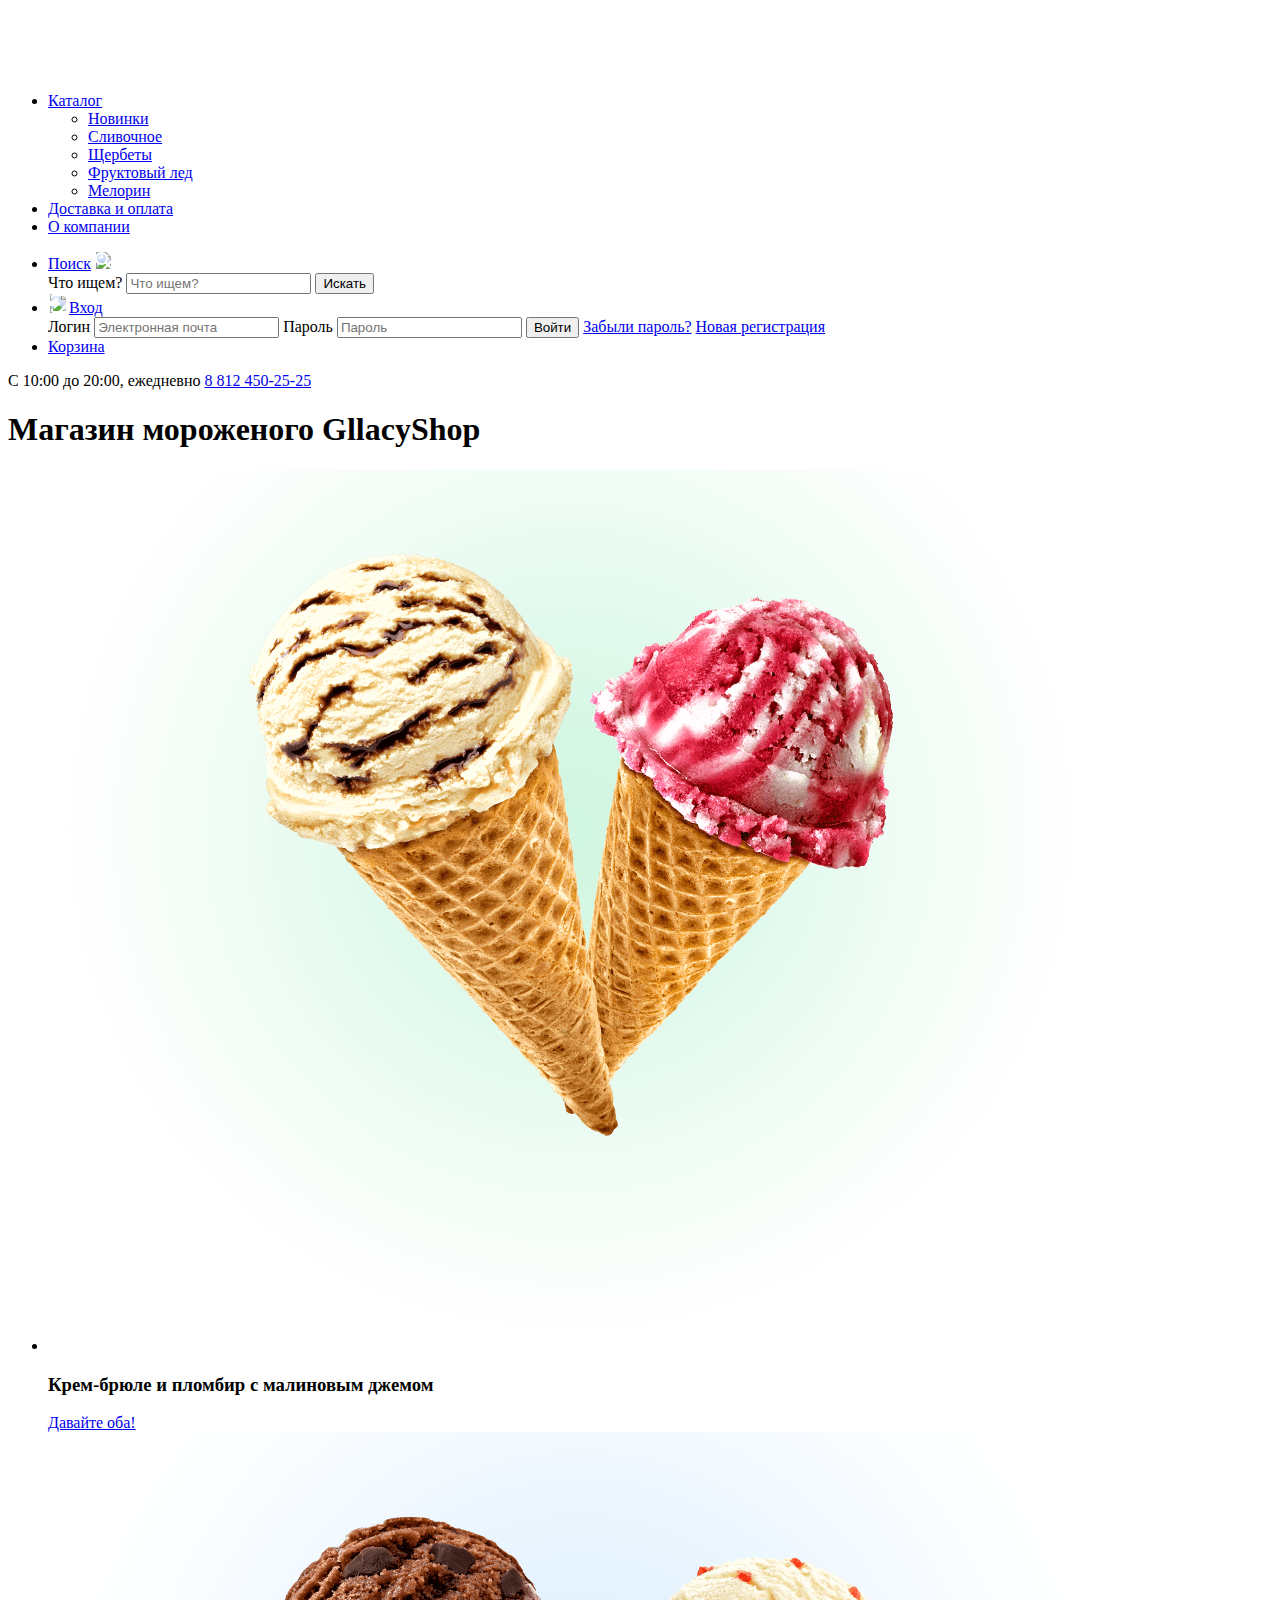
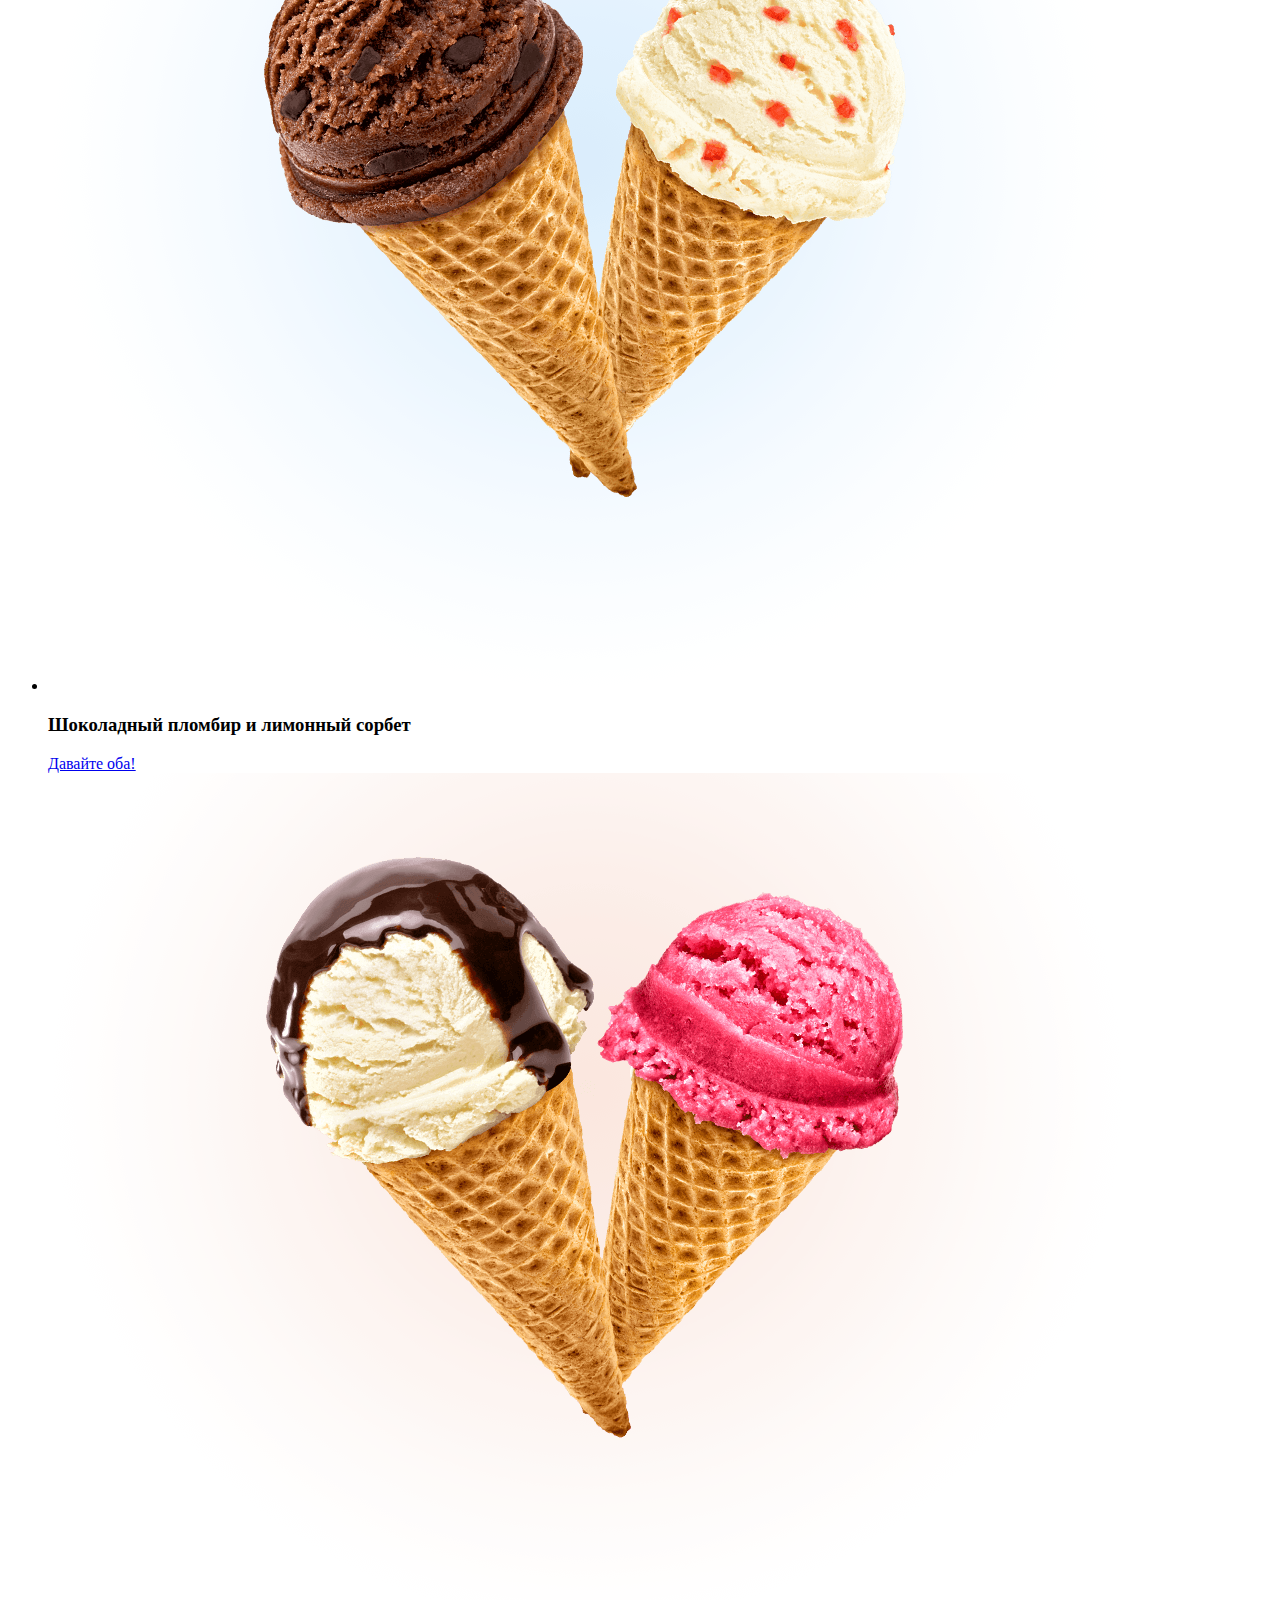
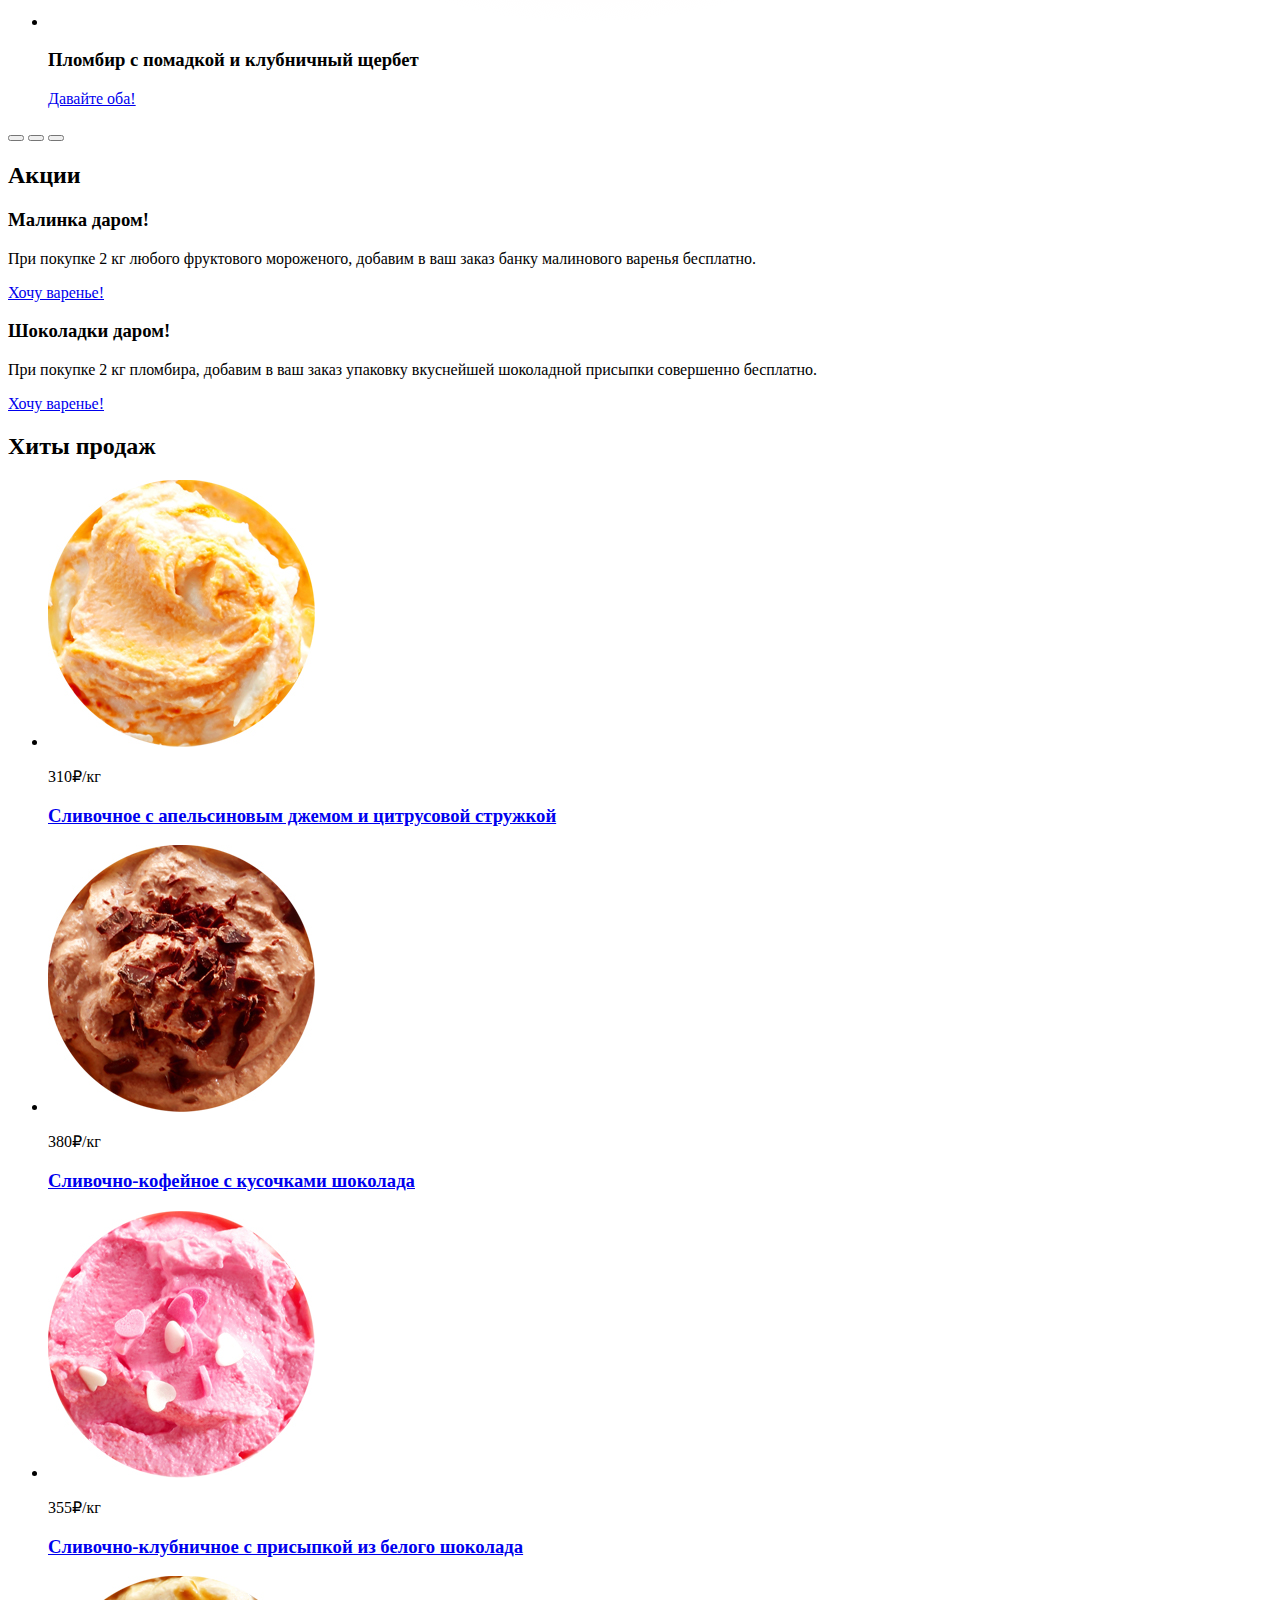
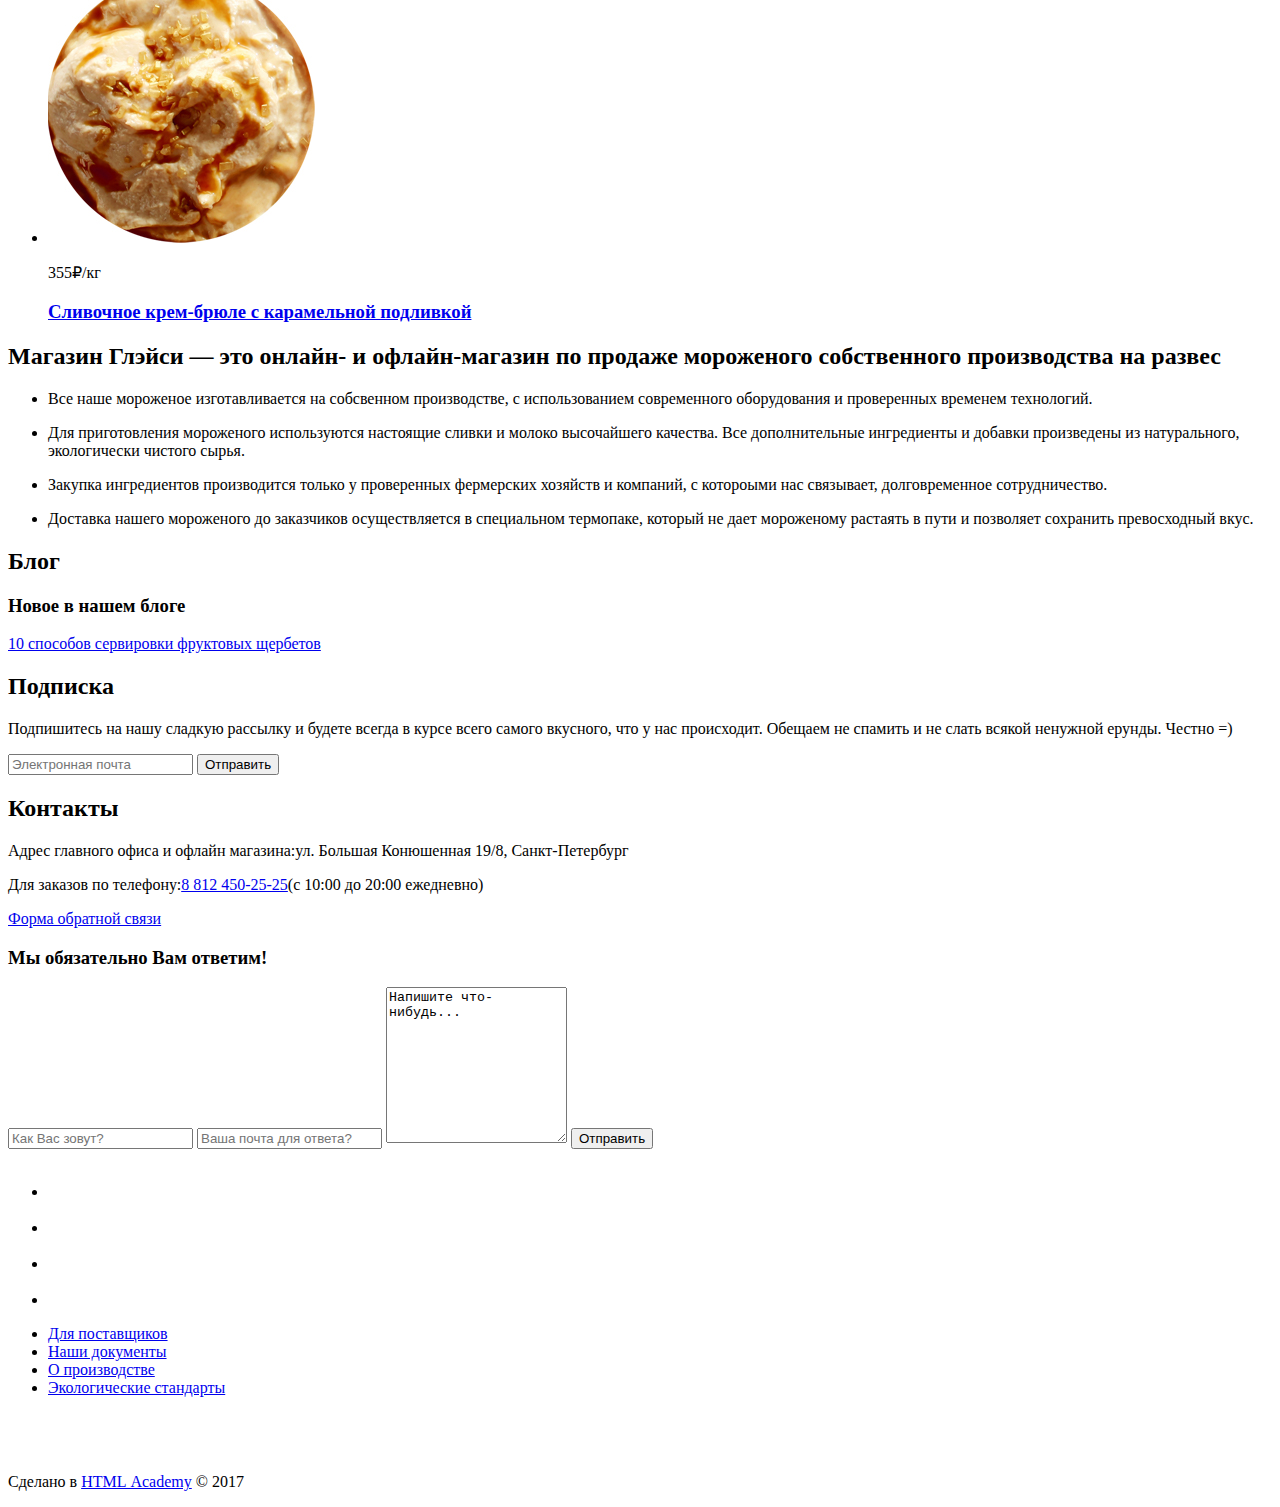
==== commit 886ca89e: "Работа с формами 8." ====
--- a/index.html
+++ b/index.html
@@ -7,162 +7,257 @@
 <body>
   <header class="main-header">
     <nav class="main-nav">
-      <a class="main-header__logo">
-        <img scr="img/index-logo.svg" alt="Логотип Glacy Shop" width="154" height="64">
-      </a>
+      <a class="header-logo"><img src="img/logo.svg" alt="Логотип Glacy Shop" width="154" height="64"></a>
       <ul class="site-navigation">
-        <li class="site-navigation__catalog"><a href="catalog.html">Каталог</a></li>
-        <li class="site-navigation__info"><a href="info.html">Доставка и оплата</a></li>
-        <li class="site-navigation__about"><a href="about.html">О компании</a></li>
+        <li class="navigation-catalog">
+          <a href="catalog.html">Каталог</a>
+          <ul class="navigation-catalog">
+            <li class="navigation-catalog-item navigation-catalog-item-top">
+              <a class="navigation-catalog-link" href="#nowhere">Новинки</a>
+            </li>
+            <li class="navigation-catalog-item">
+              <a class="navigation-catalog-link" href="catalog.html">Сливочное</a>
+            </li>
+            <li class="navigation-catalog-item">
+              <a class="navigation-catalog-link" href="#nowhere">Щербеты</a>
+            </li>
+            <li class="navigation-catalog_-item">
+              <a class="navigation-catalog_-link" href="#nowhere">Фруктовый лед</a>
+            </li>
+            <li class="navigation-catalog_-item">
+              <a class="navigation-catalog-link" href="#nowhere">Мелорин</a>
+            </li>
+          </ul>    
+        </li>
+        <li class="navigation-info">
+          <a href="#nowhere">Доставка и оплата</a>
+        </li>
+        <li class="navigation-about">
+          <a href="#nowhere">О компании</a>
+        </li>
       </ul>
       <ul class="user-navigation">
-        <li class="user-navigation__item">
-          <a href="#nowhere" aria-label="Поиск товара" class="user-navigation__search"></a>
-          <!--форма поиска-->
-        </li>
-        <li class="user-navigation__item">
-          <a href="#nowhere" aria-label="Вход на сайт" class="user-navigation__login">
-          ::before
-          "Вход"</a>
-        <!--форма поиска-->
-        </li>
-        <li  class="user-navigation__item">
-          <a href="#nowhere" aria-label="Корзина" class="user-navigation__basket">
-            ::before
-            "Пусто"
-          </a>
+        <li class="user-navigation-item">
+          <a href="#nowhere" class="user-navigation-search">Поиск</a>
+          <svg version="1.1" xmlns="http://www.w3.org/2000/svg" xmlns:xlink="http://www.w3.org/1999/xlink" x="0px" y="0px" width="17px" height="17px" viewBox="0 0 17 17" enable-background="new 0 0 17 17" xml:space="preserve">
+            <g>	<image overflow="visible" width="17" height="17" xlink:href="Лупа.png"></image></g>
+            <path fill="#FFFFFF" d="M16.958,15.527L11.75,10.32C12.533,9.247,13,7.93,13,6.5C13,2.91,10.09,0,6.5,0S0,2.91,0,6.5		S2.91,13,6.5,13c1.438,0,2.763-0.473,3.839-1.263l5.205,5.204L16.958,15.527z M6.5,11C4.019,11,2,8.981,2,6.5S4.019,2,6.5,2 		S11,4.019,11,6.5S8.981,11,6.5,11z"/>
+          </svg>
+          <form class="search-form" action="https://echo.htmlacademy.ru/courses" method="get">
+            <label for="search">Что ищем?</label>
+            <input id="search" name="search" type="search" placeholder="Что ищем?">
+            <input type="submit" value="Искать">
+          </form>
+        </li>
+        <li class="user-navigation-item">
+          <a href="#nowhere" class="user-navigation-login">
+            <svg version="1.1" xmlns="http://www.w3.org/2000/svg" xmlns:xlink="http://www.w3.org/1999/xlink" x="0px" y="0px" 	 width="21px" height="19px" viewBox="0 0 21 19" enable-background="new 0 0 21 19" xml:space="preserve">
+              <image overflow="visible" width="21" height="19" xlink:href="Вход.png" ></image>
+              <g>
+	              <polygon fill="#FFFFFF" points="6,14.875 12.917,9.5 6,4.125 6,7.042 -0.042,7.042 -0.042,11.959 6,11.959 	"/>
+	              <path fill="#FFFFFF" d="M18,0H5C3.9,0,3,0.9,3,2v2h2V2h13v15H5v-2H3v2c0,1.1,0.9,2,2,2h13c1.1,0,2-0.9,2-2V2C20,0.9,19.1,0,18,0z"/>
+              </g>
+            </svg>Вход</a>
+          <form class="user-form" action="https://echo.htmlacademy.ru/courses" method="post">
+            <label for="user-email">Логин</label>
+            <input type="email" id="user-email" name="email" placeholder="Электронная почта" autocomplete="on">
+            <label for="user-password">Пароль</label>
+            <input type="password" id="user-password" name="password" placeholder="Пароль">
+            <button type="submit">Войти</button>
+            <a href="#nowhere" class="user-registration">Забыли пароль?</a>
+            <a href="#nowhere" class="user-registration">Новая регистрация</a>            
+          </form>
+        </li>
+        <li  class="user-navigation-item">
+          <a href="#nowhere" class="user-navigation-basket">Корзина</a>
         </li>
       </ul>
     </nav>
     <p class="info">
       <span class="info-schedule">С 10:00 до 20:00, ежедневно</span>
-      <span class="info-phone">8 812 450-25-25</span>
+      <a href="tel:+78124502525">8&nbsp;812&nbsp;450-25-25</a>
     </p> 
   </header>
   <main>
-    <section class="main-slider">
-      <figure>
-        <img src="img/index-icecream1.png" width="" height="2" alt="Два рожка с шариками мороженого бежевого и красного цвета">
-      </figure>
-      <h2>Крем-брюле и пломбир с малиновым джемом</h2>
-      <button type="button">
-        <a><img src="img/icon-circle1.png" width="" height=""></a>
-      </button>
-      <button type="button">
-        <a href="img/index-icecream2.png" width="" height=""><img src="img/icon-circle2.svg"></a>
-      </button>
-      <button type="button">
-        <a href="img/index-icecream3.png" width="" height=""><img src="img/icon-circle2.svg"></a>
-      </button>
-      <a href="shopcart.html">Давайте оба!</a>
+    <h1 class="visually-hidden">Магазин мороженого GllacyShop</h1>
+    <section class="main-slider">    
+      <ul class="slider">
+        <li class="slider=item">          
+          <img src="img/index-icecream1.png" width="1045" height="881" alt="Два рожка с шариками мороженого бежевого и красного цвета">
+          <h3 class="slider-title">Крем-брюле и пломбир с малиновым джемом</h3>
+          <a class="button-slider" href="#nowhere">Давайте оба!</a>
+        </li>
+        <li class="slider=item">
+          <img src="img/index-icecream2.png" width="1065" height="859" alt="Два рожка с шариками мороженого шоколадного и кремового цвета">
+          <h3 class="slider-title">Шоколадный пломбир и лимонный сорбет</h3>
+          <a class="button-slider" href="#nowhere">Давайте оба!</a>
+        </li>
+        <li class="slider=item">
+          <img src="img/index-icecream3.png" width="1079" height="854" alt="Два рожка с шариками мороженого белого с шоколадом и розового цвета">
+          <h3 class="slider-title">Пломбир с помадкой и клубничный щербет</h3>
+          <a class="button-slider" href="#nowhere">Давайте оба!</a>
+        </li>
+      </ul>
+      <div class="slider-toggles">
+        <button class="slider-toggle slider-toggle-active" type="button" data-number="1" aria-label="Слайд 1"></button>
+        <button class="slider-toggle" type="button" data-number="2" aria-label="Слайд 2"></button>
+        <button class="slider-toggle" type="button" data-number="3" aria-label="Слайд 3"></button>
+      </div>
     </section>
-    <div class="action">
-      <article>
-        <h2>Малинка даром!</h2>
+    <div class="actions">
+      <h2 class="visually-hidden">Акции</h2>
+      <article class="actions-raspberry">
+        <h3>Малинка даром!</h3>
         <p>При покупке 2 кг любого фруктового мороженого, добавим в ваш заказ банку малинового варенья бесплатно.</p>
-        <a href="catalog-fruit.html">Хочу варенье!</a>
+        <a href="#nowhere">Хочу варенье!</a>
       </article>
-      <article>
-        <h2>Шоколадки даром!</h2>
+      <article class="actions-chocolate">
+        <h3>Шоколадки даром!</h3>
         <p>При покупке 2 кг пломбира, добавим в ваш заказ упаковку вкуснейшей шоколадной присыпки совершенно бесплатно.</p>
-        <a href="catalog-plombir.html">Хочу варенье!</a>
+        <a href="#nowhere">Хочу варенье!</a>
       </article>
     </div>
-    <article>
-      <h2>Хиты продаж</h2>
-      <ul>
-          <li>
-              <a href="catalog-item-1.html">
-                  <img src="img/icecream11.jpg" width="267" height="267" alt="Мороженое сливочное с апельсиновым джемом и цитрусовой стружкой">
-              </a>
-              <a href="catalog-item-1.html">
-                <h3>Сливочное с апельсиновым джемом и цитрусовой стружкой</h3>
-              </a>
-              <p>310 р/кг</p>
-          </li>
-          <li>
-              <a href="catalog-item-2.html">
-                 <img src="img/icecream12.jpg" width="267" height="267" alt="Мороженое сливочно-кофейное с кусочками шоколада">
-              </a>
-              <a href="catalog-item-2.html">
-                <h3>Сливочно-кофейное с кусочками шоколада</h3>
-              </a>
-              <p>380 р/кг</p>
-          </li>
-          <li>
-              <a href="catalog-item-3.html">
-                 <img src="img/icecream13.jpg" width="267" height="267" alt="Мороженое сливочно-клубничное с присыпкой из белого шоколада">
-              </a>
-              <a href="catalog-item-3.html">
-                <h3>Сливочно-клубничное с присыпкой из белого шоколада</h3>
-              </a>
-              <p>355 р/кг</p>
-          </li>
-          <li>
-              <a href="catalog-item-4.html">
-                 <img src="img/icecream14.jpg" width="267" height="267" alt="Мороженое сливочное крем-брюле с карамельной подливкой">
-              </a>
-              <a href="catalog-item-4.html">
-                <h3>Сливочное крем-брюле с карамельной подливкой</h3>
-              </a>
-              <p>415 р/кг</p>
-          </li>
-        </ul>
+    <article class="bestseller">
+      <h2 class="visually-hidden">Хиты продаж</h2>
+      <ul class="bestseller-list">
+        <li>
+          <article>
+              <a href="#nowhere"><img src="img/icecream11.jpg" width="267" height="267" alt="Мороженое сливочное с апельсиновым джемом и цитрусовой стружкой"></a>
+              <p>310&#x20bd;<span>/кг</span></p>
+              <a href="#nowhere"><h3>Сливочное с апельсиновым джемом и цитрусовой стружкой</h3></a>
+          </article>  
+        </li>
+        <li>
+          <article>
+              <a href="#nowhere"><img src="img/icecream12.jpg" width="267" height="267" alt="Мороженое сливочно-кофейное с кусочками шоколада"></a>
+              <p>380&#x20bd;<span>/кг</span></p>
+              <a href="#nowhere"><h3>Сливочно-кофейное с кусочками шоколада</h3></a>
+          </article>
+        </li>
+        <li>
+          <article>
+              <a href="#nowhere"><img src="img/icecream13.jpg" width="267" height="267" alt="Мороженое сливочно-клубничное с присыпкой из белого шоколада"></a>
+              <p>355&#x20bd;<span>/кг</span></p>
+              <a href="#nowhere"><h3>Сливочно-клубничное с присыпкой из белого шоколада</h3></a>
+          </article>
+        </li>
+        <li>
+          <article>
+              <a href="#nowhere"><img src="img/icecream14.jpg" width="267" height="267" alt="Мороженое сливочное крем-брюле с карамельной подливкой"></a>
+              <p>355&#x20bd;<span>/кг</span></p>
+              <a href="#nowhere"><h3>Сливочное крем-брюле с карамельной подливкой</h3></a>
+          </article>
+        </li>
+      </ul>
     </article> 
-    <section>
-      <h2>Преимущества</h2>
-      <ul>          
-        <li><p>Все наше мороженое изготавливается на собсвенном производстве, с использованием современного оборудования и проверенных временем технологий.</p></li>
-        <li><p>Для приготовления мороженого используются настоящие сливки и молоко высочайшего качества. Все дополнительные ингредиенты и добавки произведены из натурального, экологически чистого сырья.</p></li>
-        <li><p>Закупка ингредиентов производится только у проверенных фермерских хозяйств и компаний, с котороыми нас связывает, долговременное сотрудничество.</p></li>
-        <li><p>Доставка нашего мороженого до заказчиков осуществляется в специальном термопаке, который не дает мороженому растаять в пути и позволяет сохранить превосходный вкус.</p></li>
+    <section class="advantages">
+      <h2 class="advantages-title">Магазин Глэйси &mdash; это онлайн- и офлайн-магазин по продаже мороженого собственного производства на развес</h2>
+      <ul class="advantages-list">          
+        <li class="advantages-item"><p class="advantages-text advantages-production">Все наше мороженое изготавливается на собсвенном производстве, с использованием современного оборудования и проверенных временем технологий.</p></li>
+        <li class="advantages-item"><p class="advantages-text advantages-ingredients">Для приготовления мороженого используются настоящие сливки и молоко высочайшего качества. Все дополнительные ингредиенты и добавки произведены из натурального, экологически чистого сырья.</p></li>
+        <li class="advantages-item"><p class="advantages-text advantages-vendors">Закупка ингредиентов производится только у проверенных фермерских хозяйств и компаний, с котороыми нас связывает, долговременное сотрудничество.</p></li>
+        <li class="advantages-item"><p class="advantages-text advantages-delivery">Доставка нашего мороженого до заказчиков осуществляется в специальном термопаке, который не дает мороженому растаять в пути и позволяет сохранить превосходный вкус.</p></li>
       </ul> 
     </section>
-    <div>
+    <div class="news">
       <article>
-        <h2>Блог</h2>
-        <p><a href="blog.html">10 способов сервировки фруктовых щербетов</a></p>
+        <h2 class="visually-hidden">Блог</h2>
+        <h3 class="news-article__title">Новое в нашем блоге</h3>
+        <a href="blog.html">10 способов сервировки фруктовых щербетов</a>
       </article>
-      <article>
-        <h2>Подписка</h2>
-        <p>Подпишитесь на нашу сладкую рассылку и будете всегда в курсе всего самого вкусного, чтоу  нас происходит. Обещаем не спамить и не слать всякой ненужной ерунды. Честно =)</p>
-        <!--Здесь будет форма-->
-      </article>
-    <div>
-      <img src="img/map.png" width="1200" height="430">
-    <section>
-      <h2>Контакты</h2>
-      <p>
-        Адрес главного офиса<br>
-        и офлайн магазина:<br>
-        ул. Большая Конюшенная<br>
-        19/8, Санкт-ПЕтербург
-      </p>
-      <p>
-        Для заказов по телефону:<br>
-        8 812 450-25-25<br>
-        (с 10:00 до 20:00 ежедневно)
-      </p>
-      <a href="contacts.html">Форма обратной связи</a>
+      <section>
+      <h2 class="visually-hidden">Подписка</h2> 
+       <p>Подпишитесь на нашу сладкую рассылку и будете всегда в курсе всего самого вкусного, что у нас происходит. Обещаем не спамить и не слать всякой ненужной ерунды. Честно =)</p>
+        <form action="subscription" name="subscription" class="subscription">
+          <input type="email" placeholder="Электронная почта">
+          <button type="submit">Отправить</button>
+        </form>
+      </section>
+    </div>
+    <section class="contacts">
+      <h2 class="visually-hidden">Контакты</h2>
+      <div>
+        <p>Адрес главного офиса и офлайн магазина:<span>ул. Большая Конюшенная 19/8, Санкт-Петербург</span></p>
+        <p>Для заказов по телефону:<a href="tel:+78124502525">8&nbsp;812&nbsp;450-25-25</a>(с 10:00 до 20:00 ежедневно)</p>
+        <a href="contacts.html">Форма обратной связи</a>
+      </div>
+      <!--Форма обратной связи:-->
+      <form class="feedback" action="https://echo.htmlacademy.ru/courses" method="post">
+        <h3>Мы обязательно Вам ответим!</h3>
+        <label for="username"></label>
+        <input type="text" id="username" name="username" placeholder="Как Вас зовут?" autocomplete="on">
+        <label for="contact-email"></label>
+        <input type="email" id="contact-email" name="email" placeholder="Ваша почта для ответа?">
+        <textarea name="comment" id="comment-field" rows="10">Напишите что-нибудь...</textarea>
+        <button type="submit">Отправить</button>
+      </form>
     </section>
   </main>
  <footer>
-      <ul>
-       <li><a href="#nowhere">Твиттер</a></li>
-       <li><a href="#nowhere">Инстаграм</a></li>
-       <li><a href="#nowhere">Фейсбук</a></li>
-       <li><a href="#nowhere">ВКонтакте</a></li>
+    <ul>
+       <li>
+         <a href="#nowhere" aria-label="Перейти в Твиттер">
+           <svg version="1.1" xmlns="http://www.w3.org/2000/svg" xmlns:xlink="http://www.w3.org/1999/xlink" x="0px" y="0px" width="32px" height="32px" viewBox="0 0 32 32" enable-background="new 0 0 32 32" xml:space="preserve">
+              <g><path fill="#FFFFFF" d="M16,0C7.164,0,0,7.164,0,16c0,8.837,7.164,16,16,16c8.837,0,16-7.163,16-16C32,7.164,24.837,0,16,0z M23.944,12.809c-0.251,6.516-3.463,10.832-10.992,10.702c-0.14,0-0.205,0-0.233,0c-0.015,0-0.021,0-0.021,0 c-0.029,0-0.094,0-0.232,0c-0.447,0-4.543-0.443-5.344-1.823c2.479,0.19,4.247-0.406,5.12-1.136 c-1.048-0.289-2.923-0.461-3.251-2.848c0.384,0.104,0.618,0.221,1.299,0.113c-1.307-0.824-2.758-1.519-2.679-3.643 c0.311,0.317,1.164,0.518,1.46,0.457c-0.768-0.233-2.149-3.244-0.974-4.781c1.984,1.79,4.075,3.482,7.804,3.643 c0.227-2.214,1.24-3.699,3.168-4.325c1.84-0.479,3.255,0.26,3.901,1.138c0.737-0.224,1.453-0.466,2.193-0.685 c-0.004,0.833-0.569,1.463-0.935,1.709c0.747,0.165,1.423-0.475,1.423-0.475C25.467,11.818,24.557,12.58,23.944,12.809z"/></g>
+           </svg>
+         </a>
+       </li>
+       <li>
+         <a href="#nowhere" aria-label="Перейти в инстаграм">
+           <svg version="1.1" xmlns="http://www.w3.org/2000/svg" xmlns:xlink="http://www.w3.org/1999/xlink" x="0px" y="0px" width="32px" height="32px" viewBox="0 0 32 32" enable-background="new 0 0 32 32" xml:space="preserve">
+            <g>
+             <path fill="#FFFFFF" d="M20.916,16c0,2.728-2.211,4.938-4.938,4.938S11.039,18.728,11.039,16c0-0.394,0.051-0.773,0.138-1.14 h-0.897v6.838h11.396V14.86h-0.897C20.865,15.227,20.916,15.606,20.916,16z"/>
+             <path fill="#FFFFFF" d="M15.978,18.659c1.466,0,2.659-1.193,2.659-2.659s-1.193-2.659-2.659-2.659	c-1.466,0-2.659,1.193-2.659,2.659S14.511,18.659,15.978,18.659z"/>
+             <rect x="18.637" y="10.302" fill="#FFFFFF" width="3.039" height="3.039"/>
+             <path fill="#FFFFFF" d="M16,0C7.164,0,0,7.164,0,16c0,8.837,7.164,16,16,16c8.837,0,16-7.163,16-16C32,7.164,24.837,0,16,0z M23.955,21.698c0,1.254-1.025,2.279-2.279,2.279H10.279C9.026,23.978,8,22.952,8,21.698V10.302c0-1.253,1.026-2.279,2.279-2.279h11.396c1.254,0,2.279,1.026,2.279,2.279V21.698z"/>
+            </g>
+           </svg>
+         </a>
+        </li>
+        <li>
+          <a href="#nowhere" aria-label="Перейти в Фейсбук">
+           <svg version="1.1" xmlns="http://www.w3.org/2000/svg" xmlns:xlink="http://www.w3.org/1999/xlink" x="0px" y="0px"  width="32px" height="32px" viewBox="0 0 32 32" enable-background="new 0 0 32 32" xml:space="preserve">
+             <path fill="#FFFFFF" d="M16,0C7.164,0,0,7.163,0,16s7.164,16,16,16c8.837,0,16-7.164,16-16S24.837,0,16,0z M20.062,9.455h-3.021 v3.444h3.021v3.445h-3.021v8.61h-3.021v-8.61H11v-3.445h3.021V9.455c0-1.902,1.353-3.445,3.021-3.445h3.021V9.455z"/>
+           </svg>
+          </a>
+        </li>
+        <li>
+          <a href="#nowhere" aria-label="Перейти вКонтакт">
+           <svg version="1.1" xmlns="http://www.w3.org/2000/svg" xmlns:xlink="http://www.w3.org/1999/xlink" x="0px" y="0px" width="32px" height="32px" viewBox="0 0 32 32" enable-background="new 0 0 32 32" xml:space="preserve">
+            <g>
+              <path fill="#FFFFFF" d="M16.637,14.495c0.402-0.019,0.719-0.082,0.951-0.188c0.326-0.145,0.54-0.33,0.641-0.559 c0.101-0.229,0.15-0.496,0.15-0.797c0-0.232-0.058-0.465-0.174-0.697c-0.116-0.232-0.322-0.405-0.617-0.517 		c-0.264-0.1-0.592-0.155-0.984-0.165c-0.392-0.009-0.943-0.014-1.652-0.014h-0.339v2.965h0.565     C15.749,14.523,16.235,14.514,16.637,14.495z"/>
+              <path fill="#FFFFFF" d="M18.118,17.084c-0.282-0.081-0.672-0.125-1.166-0.132c-0.494-0.006-1.012-0.009-1.55-0.009h-0.79v3.493 		h0.264c1.014,0,1.74-0.003,2.18-0.009c0.438-0.007,0.843-0.088,1.212-0.245c0.377-0.157,0.633-0.364,0.774-0.625     s0.214-0.562,0.214-0.9c0-0.446-0.088-0.788-0.261-1.03C18.825,17.386,18.531,17.204,18.118,17.084z"/>
+              <path fill="#FFFFFF" d="M16,0C7.164,0,0,7.164,0,16c0,8.837,7.164,16,16,16c8.837,0,16-7.163,16-16C32,7.164,24.837,0,16,0z 		 M22.602,20.531c-0.273,0.533-0.646,0.976-1.124,1.327c-0.552,0.415-1.161,0.71-1.823,0.886s-1.501,0.264-2.519,0.264h-6.121V8.987 		h5.443c1.13,0,1.957,0.038,2.48,0.113c0.524,0.076,1.045,0.242,1.561,0.5c0.533,0.27,0.929,0.632,1.189,1.087 		c0.26,0.455,0.392,0.975,0.392,1.558c0,0.678-0.179,1.278-0.536,1.795c-0.358,0.518-0.863,0.92-1.517,1.208v0.075 		c0.917,0.182,1.642,0.559,2.179,1.13c0.537,0.571,0.807,1.325,0.807,2.261C23.013,19.392,22.875,19.997,22.602,20.531z"/>
+            </g>
+           </svg>
+          </a>
+        </li>
      </ul>   
-     <ul>
+    <ul>
        <li><a href="#nowhere">Для поставщиков</a></li>
-       <li><a href="info.html">Наши документы</a></li>
-       <li><a href="about.html">О производстве</a></li>
-       <li><a href="about.html">Экологические стандарты</a></li>
-     </ul>
-  <p>
-    <a href="blog.html"><img scr="img/logo-htmlacademy.svg" width="110" height="40" alt="Логотип HTML Academy"></a>
-    Сделано в <a href="http://htmlacademy.ru">HTML Academy</a> 2017
-  </p>
+       <li><a href="#nowhere">Наши документы</a></li>
+       <li><a href="#nowhere">О производстве</a></li>
+       <li><a href="#nowhere">Экологические стандарты</a></li>
+    </ul>
+   <div class="copyright">
+    <a href="https://htmlacademy.ru/intensive/htmlcss">
+      <svg data-name="Layer 1" xmlns="http://www.w3.org/2000/svg" width="110" height="40" viewBox="0 0 108 38"><title>Логотип HTML Academy</title>
+        <path d="M401.93,351.51a2.07,2.07,0,0,0,.58-0.11v1.4a3.41,3.41,0,0,1-1.24.22,1.75,1.75,0,0,1-1.75-1,5.08,5.08,0,0,1-3.3,1.13c-1.59,0-3.06-.87-3.06-2.68,0-2.24,2.08-2.93,3.9-2.93a11.63,11.63,0,0,1,2.28.26v-0.31c0-1.09-.8-1.86-2.3-1.86a7.79,7.79,0,0,0-3.15.67v-1.79a10.72,10.72,0,0,1,3.35-.58c2.48,0,4,1.18,4,3.83v3.14A0.57,0.57,0,0,0,401.93,351.51Zm-6.76-1.19a1.42,1.42,0,0,0,1.64,1.29,3.56,3.56,0,0,0,2.53-1V349.1a10.21,10.21,0,0,0-1.9-.22C396.34,348.89,395.17,349.23,395.17,350.33Z" transform="translate(-355.09 -323.29)" fill="#fff"/>
+        <path d="M408.15,343.91a5.29,5.29,0,0,1,2.7.67v1.79a4.28,4.28,0,0,0-2.42-.73,2.89,2.89,0,1,0,0,5.76,5.26,5.26,0,0,0,2.55-.67v1.8a6.58,6.58,0,0,1-2.9.6,4.42,4.42,0,0,1-4.72-4.54A4.54,4.54,0,0,1,408.15,343.91Z" transform="translate(-355.09 -323.29)" fill="#fff"/>
+        <path d="M420.93,351.51a2.07,2.07,0,0,0,.58-0.11v1.4a3.41,3.41,0,0,1-1.24.22,1.75,1.75,0,0,1-1.75-1,5.08,5.08,0,0,1-3.3,1.13c-1.59,0-3.06-.87-3.06-2.68,0-2.24,2.08-2.93,3.9-2.93a11.63,11.63,0,0,1,2.28.26v-0.31c0-1.09-.8-1.86-2.3-1.86a7.79,7.79,0,0,0-3.15.67v-1.79a10.72,10.72,0,0,1,3.35-.58c2.48,0,4,1.18,4,3.83v3.14A0.57,0.57,0,0,0,420.93,351.51Zm-6.76-1.19a1.42,1.42,0,0,0,1.64,1.29,3.56,3.56,0,0,0,2.53-1V349.1a10.21,10.21,0,0,0-1.9-.22C415.33,348.89,414.17,349.23,414.17,350.33Z" transform="translate(-355.09 -323.29)" fill="#fff"/>
+        <path d="M431.76,340.14V352.9H430v-1.39a4.07,4.07,0,0,1-3.35,1.62,4.62,4.62,0,0,1,0-9.22,4,4,0,0,1,3.15,1.37v-5.14h2ZM427,345.62a2.9,2.9,0,0,0,0,5.8,3,3,0,0,0,2.79-1.84v-2.13A3.06,3.06,0,0,0,427,345.62Z" transform="translate(-355.09 -323.29)" fill="#fff"/>
+        <path d="M438.08,343.91c3.48,0,4.68,2.81,4.12,5.34h-6.58c0.22,1.57,1.75,2.22,3.35,2.22a6.41,6.41,0,0,0,2.77-.62v1.68a7.5,7.5,0,0,1-3.14.6c-2.68,0-5-1.53-5-4.61A4.39,4.39,0,0,1,438.08,343.91Zm0.09,1.62a2.39,2.39,0,0,0-2.57,2.26h4.85A2.06,2.06,0,0,0,438.17,345.53Z" transform="translate(-355.09 -323.29)" fill="#fff"/>
+        <path d="M444.19,352.9v-8.75h1.73v1.09a4,4,0,0,1,2.92-1.33,3,3,0,0,1,2.73,1.4,4.33,4.33,0,0,1,3.06-1.4,3.21,3.21,0,0,1,3.32,3.52v5.47h-2v-5.41a1.67,1.67,0,0,0-1.73-1.84,2.94,2.94,0,0,0-2.17,1.18c0,0.2,0,.4,0,0.6v5.47h-2v-5.41a1.67,1.67,0,0,0-1.73-1.84,3.11,3.11,0,0,0-2.32,1.35v5.91h-2Z" transform="translate(-355.09 -323.29)" fill="#fff"/>
+        <path d="M466.56,344.15h2l-4.1,9.93c-0.95,2.28-2.19,3-3.52,3a5,5,0,0,1-1.15-.15v-1.66a3,3,0,0,0,.89.13c0.95,0,1.66-.67,2.17-2l0.18-.44-4.16-8.82H461l3,6.6Z" transform="translate(-355.09 -323.29)" fill="#fff"/>
+        <path d="M395.75,324.82v5a4,4,0,0,1,2.83-1.2,3.41,3.41,0,0,1,3.61,3.57v5.41h-2v-5.16a1.9,1.9,0,0,0-2-2.1,3.08,3.08,0,0,0-2.44,1.46v5.8h-2V324.82h2Z" transform="translate(-355.09 -323.29)" fill="#fff"/>
+        <path d="M407.52,325.71v3.12h3.17v1.71h-3.17v4c0,1.15.53,1.53,1.66,1.53a4.71,4.71,0,0,0,1.77-.35v1.68a7.14,7.14,0,0,1-2.35.38,2.68,2.68,0,0,1-3-2.88v-4.38H404v-1.71h1.57v-2.64Z" transform="translate(-355.09 -323.29)" fill="#fff"/>
+        <path d="M413.19,337.58v-8.75h1.73v1.09a4,4,0,0,1,2.92-1.33,3,3,0,0,1,2.73,1.4,4.33,4.33,0,0,1,3.06-1.4,3.21,3.21,0,0,1,3.32,3.52v5.47h-2v-5.41a1.67,1.67,0,0,0-1.73-1.84,2.94,2.94,0,0,0-2.17,1.18c0,0.2,0,.4,0,0.6v5.47h-2v-5.41a1.67,1.67,0,0,0-1.73-1.84,3.11,3.11,0,0,0-2.32,1.35v5.91h-2Z" transform="translate(-355.09 -323.29)" fill="#fff"/><rect x="74.72" y="1.52" width="1.95" height="12.76" fill="#fff"/>
+        <path d="M370.53,323.31l-0.16,0-15.28,1.6v28L370.37,362l15.28-9.09v-28Zm13.12,28.45-13.28,7.9-13.28-7.9V340.28l13.22,7.87,0,1.43-9.07-5.4v1.38l9.11,5.47,0,1.46-9.1-5.42v1.38l9.11,5.47h0l9.19-5.5v-1.39h0v-4.52l4.1-2.45v11.67Zm0-13.16L380,340.74h0l-1.68,1-8-4.76v1.38l6.84,4.07-0.06,0-0.15.09-1,.57-5.64-3.36v1.38l4.45,2.65-1.05.7,0,0-3.36-2v1.38l2.21,1.3-2.25,1.35-13.16-7.82,13.17-7.92h0Zm0-1.39-13.35-7.87h0l-13.2,7.86v-10.5l13.28-1.39,13.28,1.39v10.51Z" transform="translate(-355.09 -323.29)" fill="#fff"/>
+      </svg>
+    </a>
+    <p>Сделано&nbsp;в&nbsp;<a href="https://htmlacademy.ru/intensive/htmlcss">HTML&nbsp;Academy</a> &copy; 2017
+    </p>
+   </div>
  </footer> 
 </body>
 </html>
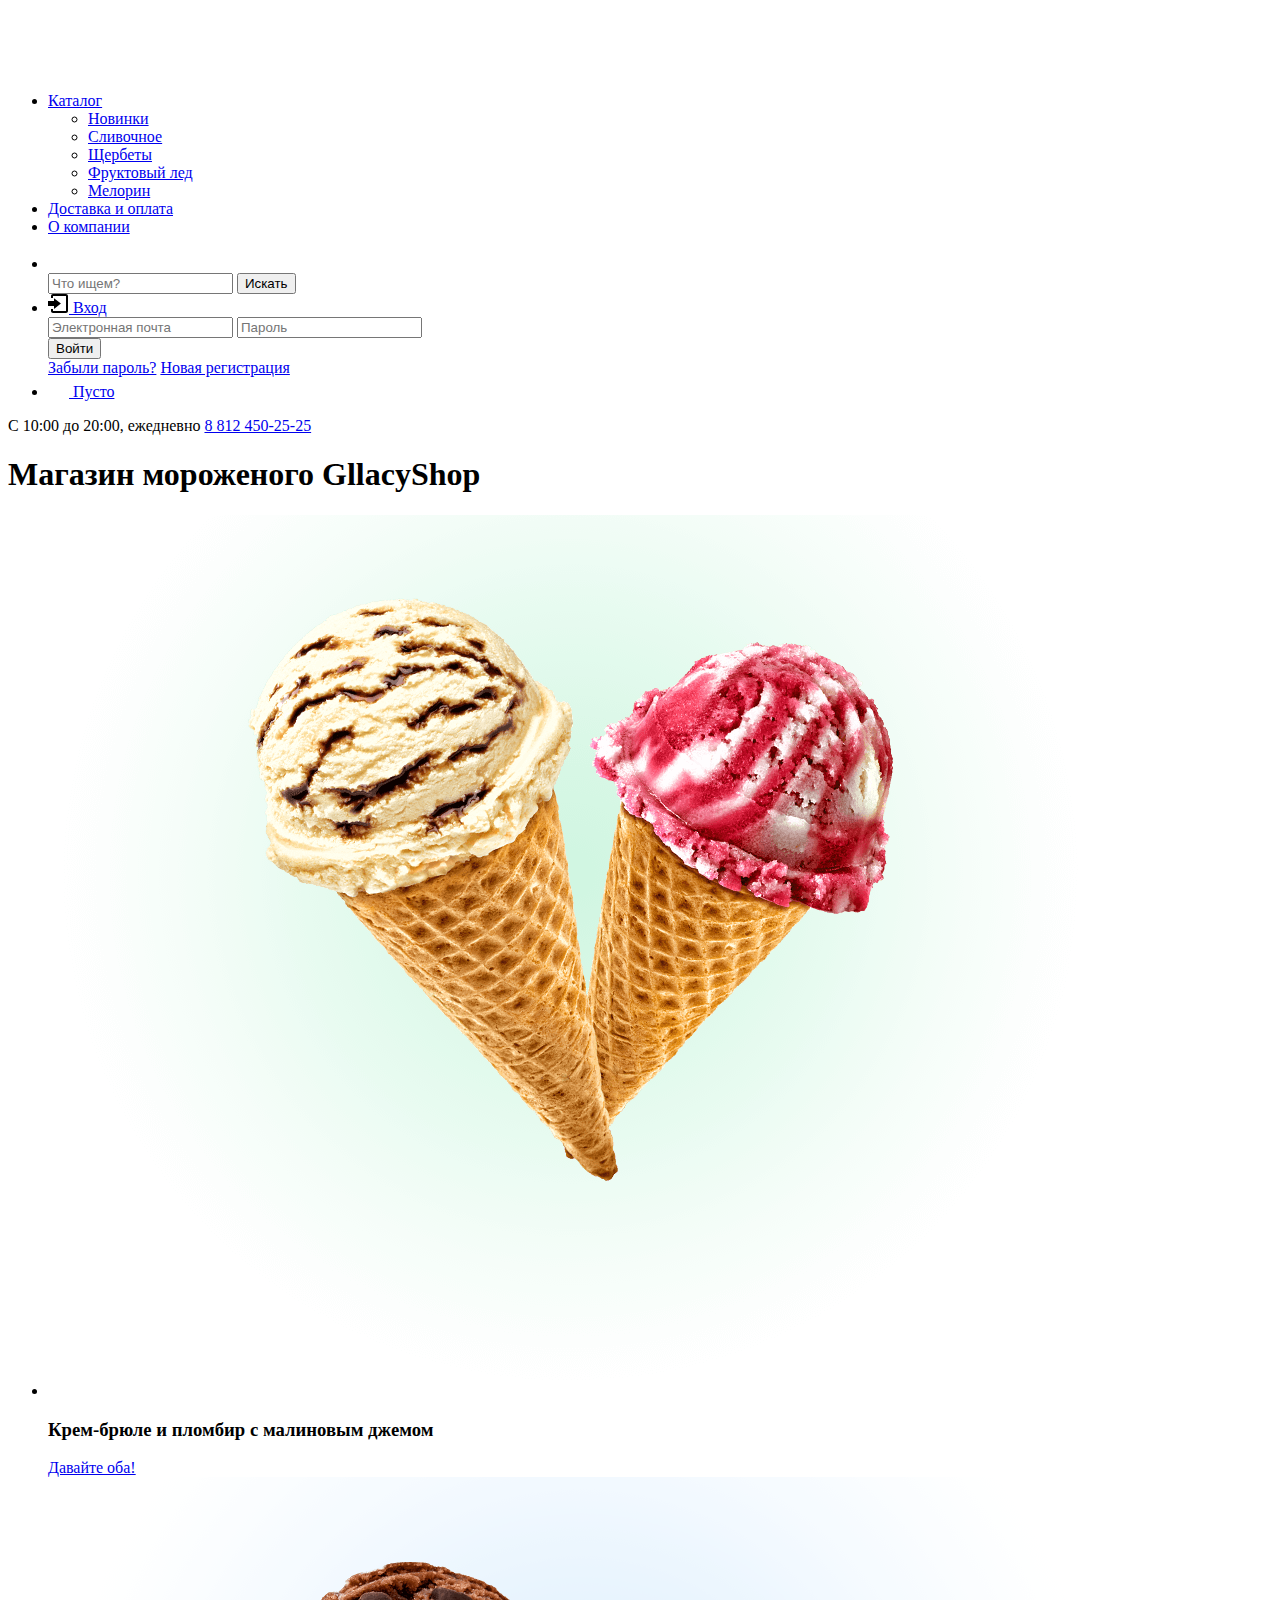
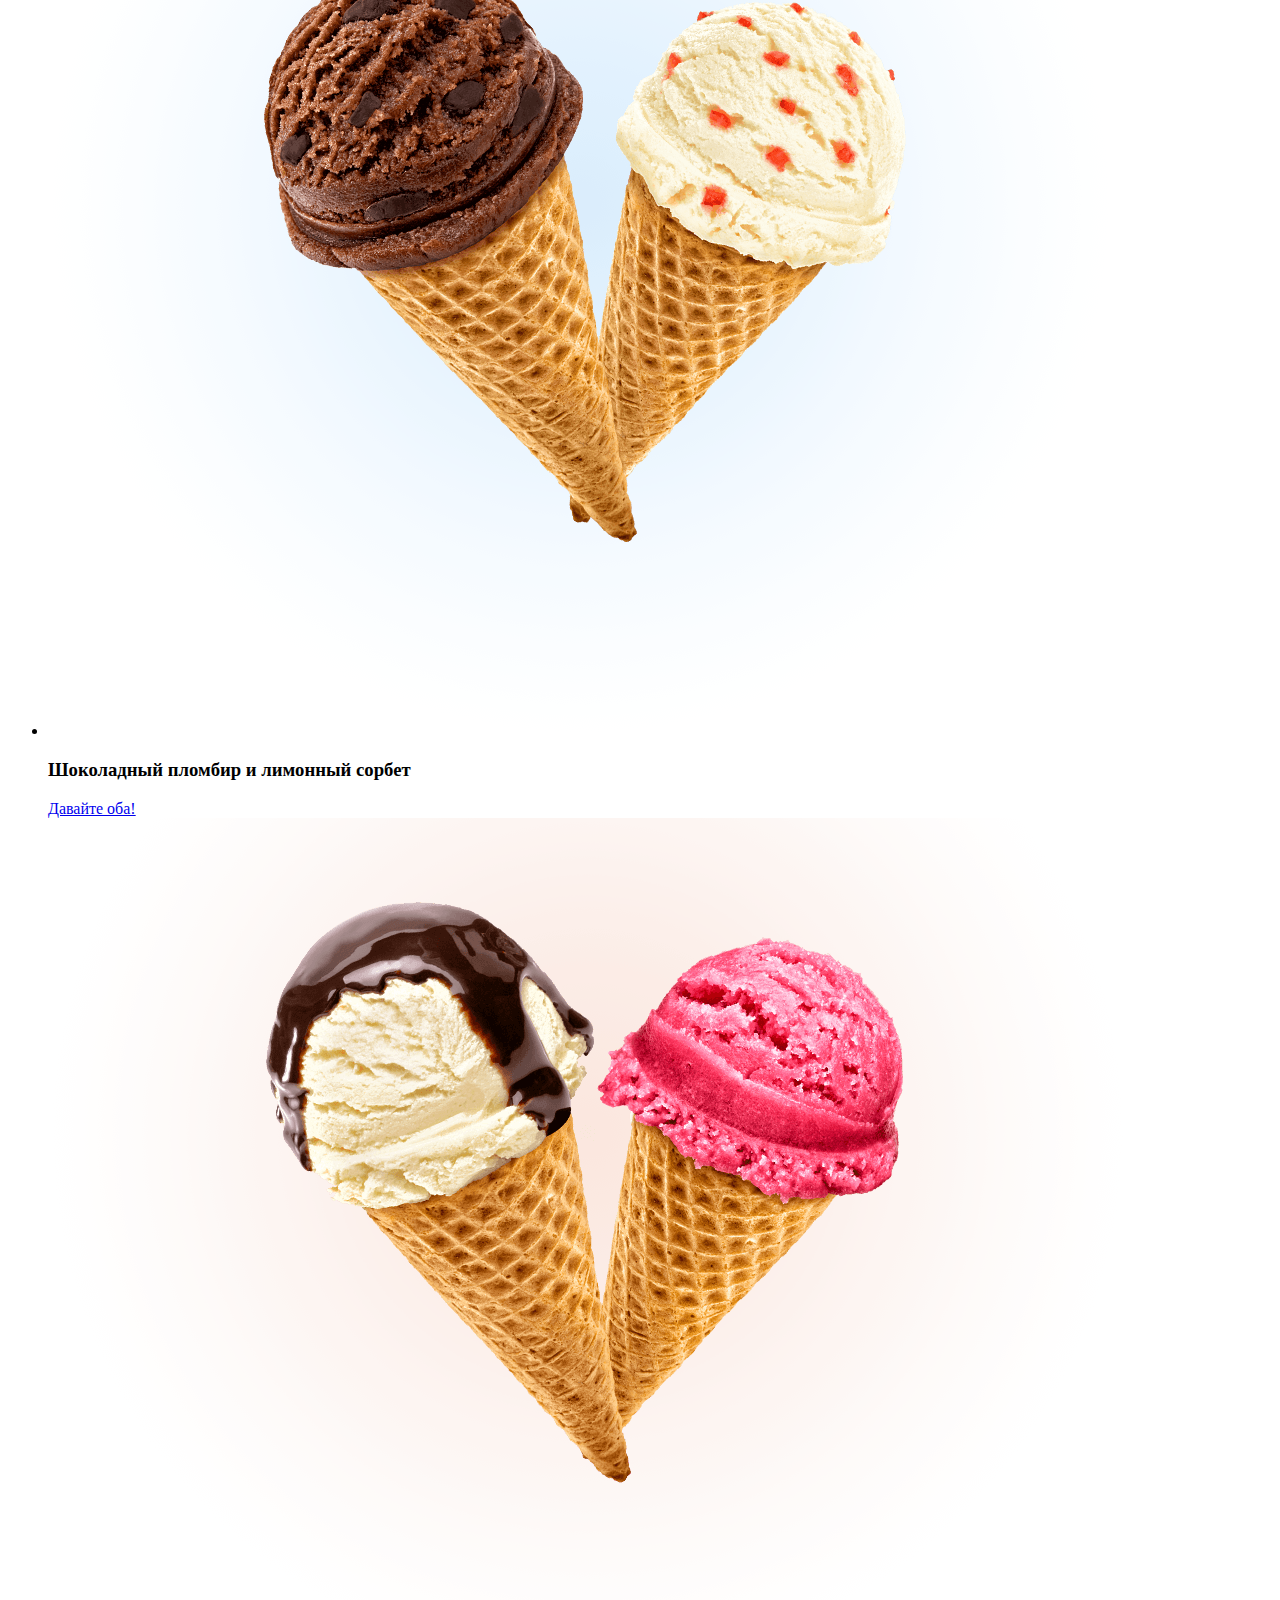
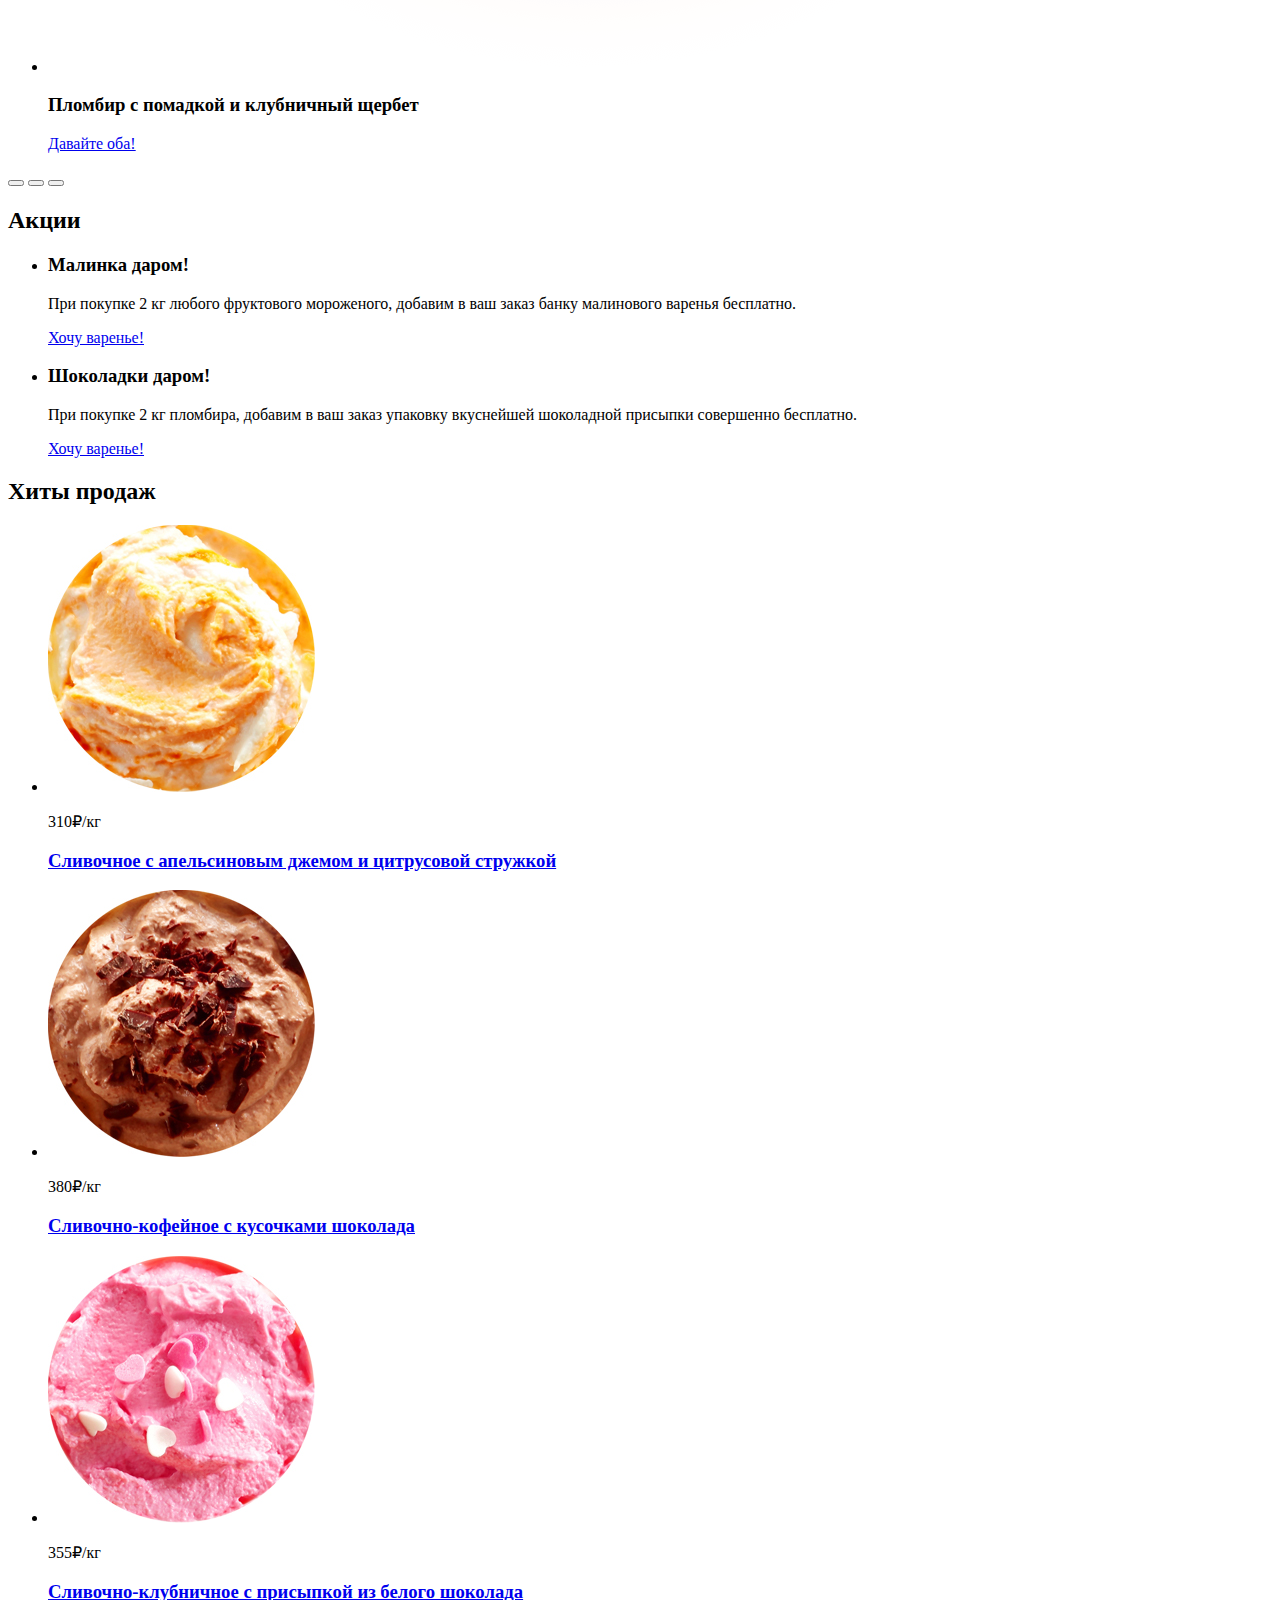
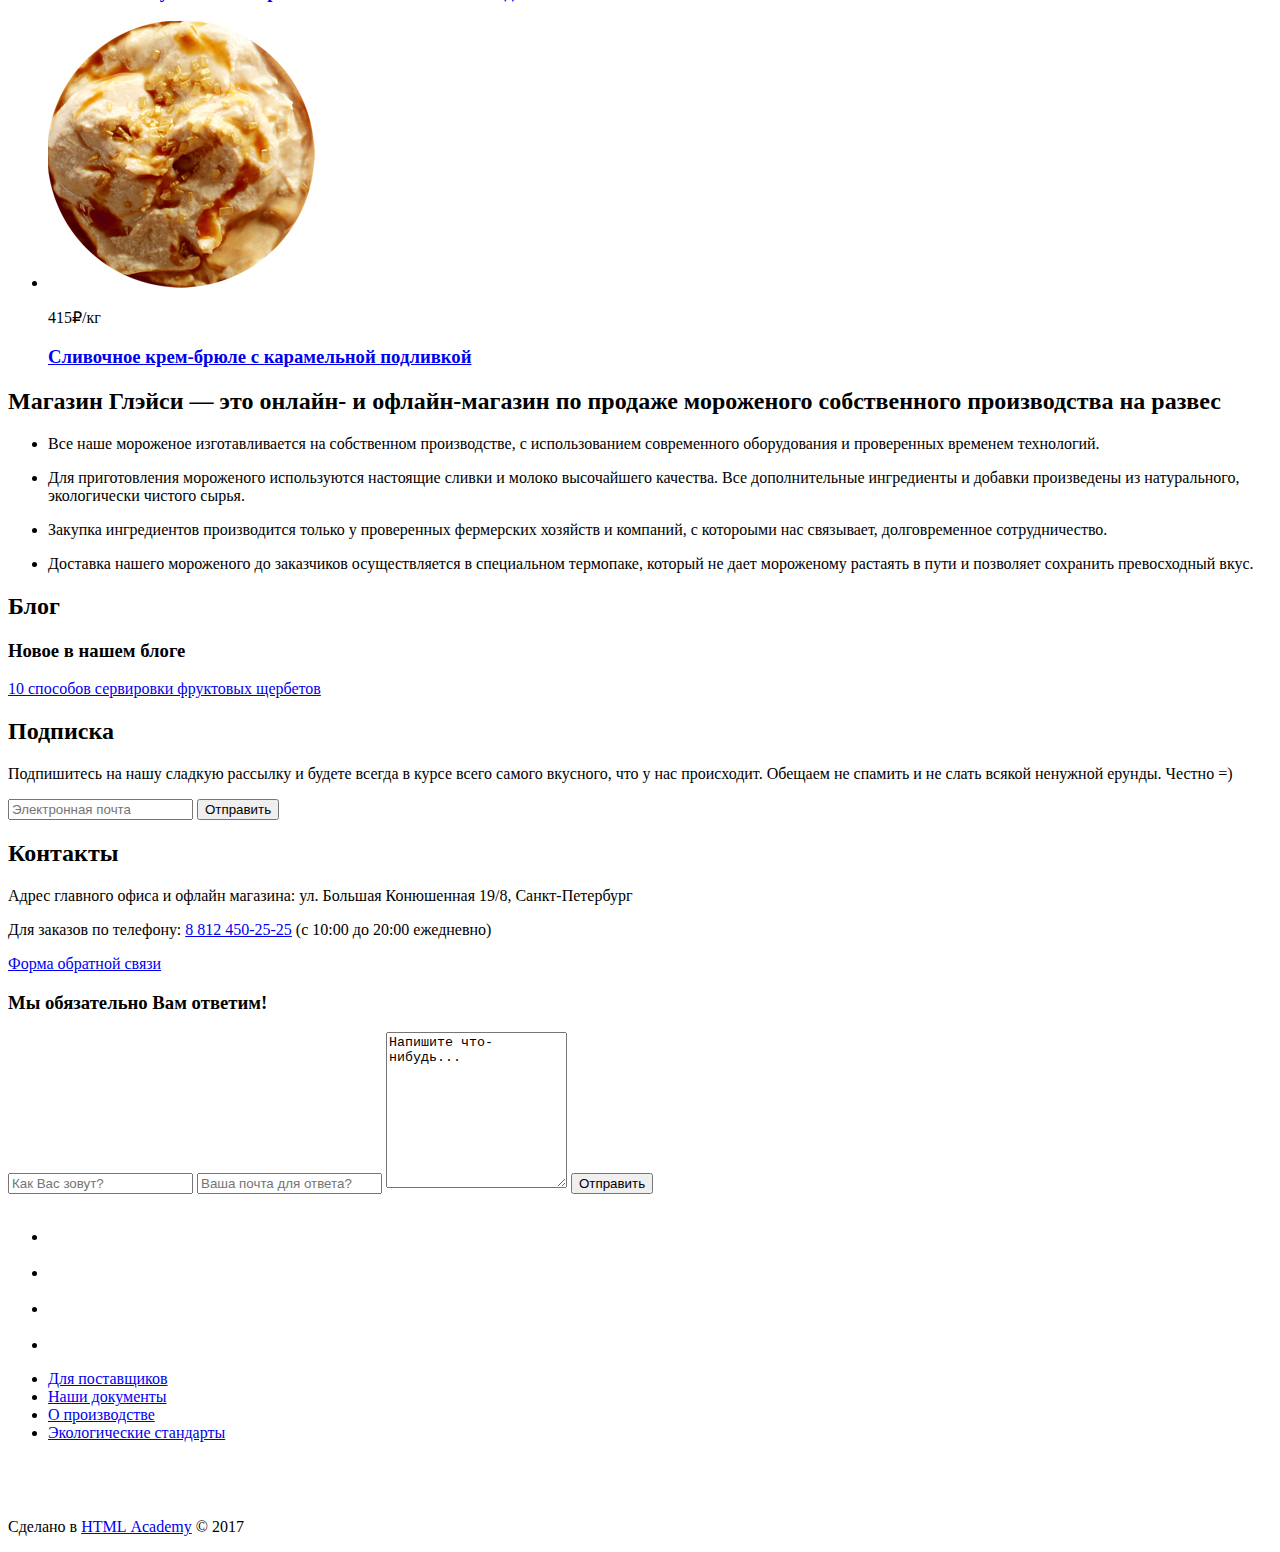
==== commit 671e6cdc: "Базовая стилизация 9" ====
--- a/index.html
+++ b/index.html
@@ -3,73 +3,70 @@
 <head>
     <meta charset="utf-8">
     <title>HTML Academy: Gllacy</title>
+    <link href="https://fonts.googleapis.com/css?family=Roboto:400,500,700&display=swap&subset=cyrillic" rel="stylesheet">
+    <link href="css/normalize.css" rel="stylesheet">
+    <link href="css/style.css" rel="stylesheet">
 </head>
 <body>
   <header class="main-header">
     <nav class="main-nav">
       <a class="header-logo"><img src="img/logo.svg" alt="Логотип Glacy Shop" width="154" height="64"></a>
-      <ul class="site-navigation">
-        <li class="navigation-catalog">
+      <ul class="site-nav">
+        <li class="nav-catalog">
           <a href="catalog.html">Каталог</a>
-          <ul class="navigation-catalog">
-            <li class="navigation-catalog-item navigation-catalog-item-top">
-              <a class="navigation-catalog-link" href="#nowhere">Новинки</a>
-            </li>
-            <li class="navigation-catalog-item">
-              <a class="navigation-catalog-link" href="catalog.html">Сливочное</a>
-            </li>
-            <li class="navigation-catalog-item">
-              <a class="navigation-catalog-link" href="#nowhere">Щербеты</a>
-            </li>
-            <li class="navigation-catalog_-item">
-              <a class="navigation-catalog_-link" href="#nowhere">Фруктовый лед</a>
-            </li>
-            <li class="navigation-catalog_-item">
-              <a class="navigation-catalog-link" href="#nowhere">Мелорин</a>
+          <ul class="nav-catalog">
+            <li class="nav-catalog-item nav-catalog-item-top">
+              <a class="nav-catalog-link" href="#nowhere">Новинки</a>
+            </li>
+            <li class="nav-catalog-item">
+              <a class="nav-catalog-link" href="catalog.html">Сливочное</a>
+            </li>
+            <li class="nav-catalog-item">
+              <a class="nav-catalog-link" href="#nowhere">Щербеты</a>
+            </li>
+            <li class="nav-catalog_-item">
+              <a class="nav-catalog_-link" href="#nowhere">Фруктовый лед</a>
+            </li>
+            <li class="nav-catalog_-item">
+              <a class="na-catalog-link" href="#nowhere">Мелорин</a>
             </li>
           </ul>    
         </li>
-        <li class="navigation-info">
+        <li class="nav-info">
           <a href="#nowhere">Доставка и оплата</a>
         </li>
-        <li class="navigation-about">
+        <li class="nav-about">
           <a href="#nowhere">О компании</a>
         </li>
       </ul>
-      <ul class="user-navigation">
-        <li class="user-navigation-item">
-          <a href="#nowhere" class="user-navigation-search">Поиск</a>
-          <svg version="1.1" xmlns="http://www.w3.org/2000/svg" xmlns:xlink="http://www.w3.org/1999/xlink" x="0px" y="0px" width="17px" height="17px" viewBox="0 0 17 17" enable-background="new 0 0 17 17" xml:space="preserve">
-            <g>	<image overflow="visible" width="17" height="17" xlink:href="Лупа.png"></image></g>
-            <path fill="#FFFFFF" d="M16.958,15.527L11.75,10.32C12.533,9.247,13,7.93,13,6.5C13,2.91,10.09,0,6.5,0S0,2.91,0,6.5		S2.91,13,6.5,13c1.438,0,2.763-0.473,3.839-1.263l5.205,5.204L16.958,15.527z M6.5,11C4.019,11,2,8.981,2,6.5S4.019,2,6.5,2 		S11,4.019,11,6.5S8.981,11,6.5,11z"/>
-          </svg>
+      <ul class="user-nav">
+        <li class="user-nav-item">
+          <a href="#nowhere" class="user-nav-search" aria-label="Поиск"></a>
+          <svg xmlns="http://www.w3.org/2000/svg" xmlns:xlink="http://www.w3.org/1999/xlink" width="17" height="17" viewBox="0 0 17 17"><path fill="#fff" d="M16.958 15.527L11.75 10.32A6.455 6.455 0 0 0 13 6.5 6.5 6.5 0 1 0 6.5 13a6.465 6.465 0 0 0 3.839-1.263l5.205 5.204 1.414-1.414zM6.5 11C4.019 11 2 8.981 2 6.5S4.019 2 6.5 2 11 4.019 11 6.5 8.981 11 6.5 11z"/></svg>
           <form class="search-form" action="https://echo.htmlacademy.ru/courses" method="get">
-            <label for="search">Что ищем?</label>
             <input id="search" name="search" type="search" placeholder="Что ищем?">
             <input type="submit" value="Искать">
           </form>
         </li>
-        <li class="user-navigation-item">
-          <a href="#nowhere" class="user-navigation-login">
-            <svg version="1.1" xmlns="http://www.w3.org/2000/svg" xmlns:xlink="http://www.w3.org/1999/xlink" x="0px" y="0px" 	 width="21px" height="19px" viewBox="0 0 21 19" enable-background="new 0 0 21 19" xml:space="preserve">
-              <image overflow="visible" width="21" height="19" xlink:href="Вход.png" ></image>
-              <g>
-	              <polygon fill="#FFFFFF" points="6,14.875 12.917,9.5 6,4.125 6,7.042 -0.042,7.042 -0.042,11.959 6,11.959 	"/>
-	              <path fill="#FFFFFF" d="M18,0H5C3.9,0,3,0.9,3,2v2h2V2h13v15H5v-2H3v2c0,1.1,0.9,2,2,2h13c1.1,0,2-0.9,2-2V2C20,0.9,19.1,0,18,0z"/>
-              </g>
-            </svg>Вход</a>
+        <li class="user-nav-item">
+          <a href="#nowhere" class="user-nav-login" aria-label="Вход на сайт">
+            <svg xmlns="http://www.w3.org/2000/svg" xmlns:xlink="http://www.w3.org/1999/xlink" width="21" height="19" viewBox="0 0 21 19"><g fill="#000"><path d="M6 14.875L12.917 9.5 6 4.125v2.917H-.042v4.917H6z"/><path d="M18 0H5C3.9 0 3 .9 3 2v2h2V2h13v15H5v-2H3v2c0 1.1.9 2 2 2h13c1.1 0 2-.9 2-2V2c0-1.1-.9-2-2-2z"/></g></svg>
+              Вход</a>
           <form class="user-form" action="https://echo.htmlacademy.ru/courses" method="post">
-            <label for="user-email">Логин</label>
             <input type="email" id="user-email" name="email" placeholder="Электронная почта" autocomplete="on">
-            <label for="user-password">Пароль</label>
             <input type="password" id="user-password" name="password" placeholder="Пароль">
-            <button type="submit">Войти</button>
-            <a href="#nowhere" class="user-registration">Забыли пароль?</a>
-            <a href="#nowhere" class="user-registration">Новая регистрация</a>            
+            <div class="user-form-bottom-container">
+              <button class="button button-user-form" type="submit">Войти</button>
+              <div class="user-form-link-container">
+                <a class="user-form-link" href="#nowhere">Забыли пароль?</a>
+                <a class="user-form-link" href="#nowhere">Новая регистрация</a>
+              </div>        
           </form>
         </li>
-        <li  class="user-navigation-item">
-          <a href="#nowhere" class="user-navigation-basket">Корзина</a>
+        <li  class="user-nav-item">
+          <a href="#nowhere" class="user-nav-basket" aria-label="Корзина">
+            <svg xmlns="http://www.w3.org/2000/svg" width="21" height="20" viewBox="0 0 21 20"><g fill="#FFF"><path d="M5.657 2.031L5.422 0H0v2h3.64l1.5 13h13.988l1.699-12.969H5.657zM17.372 13H6.922L5.888 4.031h12.66L17.372 13z"/><circle cx="6.984" cy="18" r="2"/><circle cx="15.984" cy="18" r="2"/></g></svg>
+            Пусто</a>
         </li>
       </ul>
     </nav>
@@ -82,20 +79,20 @@
     <h1 class="visually-hidden">Магазин мороженого GllacyShop</h1>
     <section class="main-slider">    
       <ul class="slider">
-        <li class="slider=item">          
+        <li class="slider-item slider-item-current">          
           <img src="img/index-icecream1.png" width="1045" height="881" alt="Два рожка с шариками мороженого бежевого и красного цвета">
           <h3 class="slider-title">Крем-брюле и пломбир с малиновым джемом</h3>
-          <a class="button-slider" href="#nowhere">Давайте оба!</a>
-        </li>
-        <li class="slider=item">
+          <a class="button button-slider" href="#nowhere">Давайте оба!</a>
+        </li>
+        <li class="slider-item">
           <img src="img/index-icecream2.png" width="1065" height="859" alt="Два рожка с шариками мороженого шоколадного и кремового цвета">
           <h3 class="slider-title">Шоколадный пломбир и лимонный сорбет</h3>
-          <a class="button-slider" href="#nowhere">Давайте оба!</a>
-        </li>
-        <li class="slider=item">
+          <a class="button button-slider" href="#nowhere">Давайте оба!</a>
+        </li>
+        <li class="slider-item">
           <img src="img/index-icecream3.png" width="1079" height="854" alt="Два рожка с шариками мороженого белого с шоколадом и розового цвета">
           <h3 class="slider-title">Пломбир с помадкой и клубничный щербет</h3>
-          <a class="button-slider" href="#nowhere">Давайте оба!</a>
+          <a class="button button-slider" href="#nowhere">Давайте оба!</a>
         </li>
       </ul>
       <div class="slider-toggles">
@@ -104,30 +101,40 @@
         <button class="slider-toggle" type="button" data-number="3" aria-label="Слайд 3"></button>
       </div>
     </section>
-    <div class="actions">
+    <section class="actions">
       <h2 class="visually-hidden">Акции</h2>
-      <article class="actions-raspberry">
-        <h3>Малинка даром!</h3>
-        <p>При покупке 2 кг любого фруктового мороженого, добавим в ваш заказ банку малинового варенья бесплатно.</p>
-        <a href="#nowhere">Хочу варенье!</a>
-      </article>
-      <article class="actions-chocolate">
-        <h3>Шоколадки даром!</h3>
-        <p>При покупке 2 кг пломбира, добавим в ваш заказ упаковку вкуснейшей шоколадной присыпки совершенно бесплатно.</p>
-        <a href="#nowhere">Хочу варенье!</a>
-      </article>
-    </div>
+      <ul class="actions-list">
+        <li class="actions-item">
+          <article class="action action-raspberry">
+            <h3>Малинка даром!</h3>
+            <p>При покупке 2 кг любого фруктового мороженого, добавим в ваш заказ банку малинового варенья бесплатно.</p>
+            <a href="#nowhere">Хочу варенье!</a>
+          </article>
+        </li>
+        <li class="actions-item">
+          <article class="action action-chocolate">
+            <h3>Шоколадки даром!</h3>
+            <p>При покупке 2 кг пломбира, добавим в ваш заказ упаковку вкуснейшей шоколадной присыпки совершенно бесплатно.</p>
+            <a href="#nowhere">Хочу варенье!</a>
+          </article>
+        </li>
+      </ul>
+     </section>
     <article class="bestseller">
       <h2 class="visually-hidden">Хиты продаж</h2>
       <ul class="bestseller-list">
-        <li>
-          <article>
-              <a href="#nowhere"><img src="img/icecream11.jpg" width="267" height="267" alt="Мороженое сливочное с апельсиновым джемом и цитрусовой стружкой"></a>
+        <li class="bestseller-item">
+          <article>
+              <a href="#nowhere">
+                <img src="img/icecream11.jpg" width="267" height="267" alt="Мороженое сливочное с апельсиновым джемом и цитрусовой стружкой">
+            </a>
               <p>310&#x20bd;<span>/кг</span></p>
-              <a href="#nowhere"><h3>Сливочное с апельсиновым джемом и цитрусовой стружкой</h3></a>
+              <a href="#nowhere">
+                <h3>Сливочное с апельсиновым джемом и цитрусовой стружкой</h3>
+            </a>
           </article>  
         </li>
-        <li>
+        <li >
           <article>
               <a href="#nowhere"><img src="img/icecream12.jpg" width="267" height="267" alt="Мороженое сливочно-кофейное с кусочками шоколада"></a>
               <p>380&#x20bd;<span>/кг</span></p>
@@ -144,7 +151,7 @@
         <li>
           <article>
               <a href="#nowhere"><img src="img/icecream14.jpg" width="267" height="267" alt="Мороженое сливочное крем-брюле с карамельной подливкой"></a>
-              <p>355&#x20bd;<span>/кг</span></p>
+              <p>415&#x20bd;<span>/кг</span></p>
               <a href="#nowhere"><h3>Сливочное крем-брюле с карамельной подливкой</h3></a>
           </article>
         </li>
@@ -153,19 +160,19 @@
     <section class="advantages">
       <h2 class="advantages-title">Магазин Глэйси &mdash; это онлайн- и офлайн-магазин по продаже мороженого собственного производства на развес</h2>
       <ul class="advantages-list">          
-        <li class="advantages-item"><p class="advantages-text advantages-production">Все наше мороженое изготавливается на собсвенном производстве, с использованием современного оборудования и проверенных временем технологий.</p></li>
+        <li class="advantages-item"><p class="advantages-text advantages-production">Все наше мороженое изготавливается на собственном производстве, с использованием современного оборудования и проверенных временем технологий.</p></li>
         <li class="advantages-item"><p class="advantages-text advantages-ingredients">Для приготовления мороженого используются настоящие сливки и молоко высочайшего качества. Все дополнительные ингредиенты и добавки произведены из натурального, экологически чистого сырья.</p></li>
         <li class="advantages-item"><p class="advantages-text advantages-vendors">Закупка ингредиентов производится только у проверенных фермерских хозяйств и компаний, с котороыми нас связывает, долговременное сотрудничество.</p></li>
         <li class="advantages-item"><p class="advantages-text advantages-delivery">Доставка нашего мороженого до заказчиков осуществляется в специальном термопаке, который не дает мороженому растаять в пути и позволяет сохранить превосходный вкус.</p></li>
       </ul> 
     </section>
-    <div class="news">
-      <article>
+    <div>
+      <article class="news">
         <h2 class="visually-hidden">Блог</h2>
         <h3 class="news-article__title">Новое в нашем блоге</h3>
         <a href="blog.html">10 способов сервировки фруктовых щербетов</a>
       </article>
-      <section>
+      <section class="subscription">
       <h2 class="visually-hidden">Подписка</h2> 
        <p>Подпишитесь на нашу сладкую рассылку и будете всегда в курсе всего самого вкусного, что у нас происходит. Обещаем не спамить и не слать всякой ненужной ерунды. Честно =)</p>
         <form action="subscription" name="subscription" class="subscription">
@@ -177,10 +184,11 @@
     <section class="contacts">
       <h2 class="visually-hidden">Контакты</h2>
       <div>
-        <p>Адрес главного офиса и офлайн магазина:<span>ул. Большая Конюшенная 19/8, Санкт-Петербург</span></p>
-        <p>Для заказов по телефону:<a href="tel:+78124502525">8&nbsp;812&nbsp;450-25-25</a>(с 10:00 до 20:00 ежедневно)</p>
+        <p>Адрес главного офиса и офлайн магазина: <span>ул. Большая Конюшенная 19/8, Санкт-Петербург</span></p>
+        <p>Для заказов по телефону: <a href="tel:+78124502525">8&nbsp;812&nbsp;450-25-25</a> (с 10:00 до 20:00 ежедневно)</p>
         <a href="contacts.html">Форма обратной связи</a>
       </div>
+    </section>
       <!--Форма обратной связи:-->
       <form class="feedback" action="https://echo.htmlacademy.ru/courses" method="post">
         <h3>Мы обязательно Вам ответим!</h3>
@@ -191,9 +199,8 @@
         <textarea name="comment" id="comment-field" rows="10">Напишите что-нибудь...</textarea>
         <button type="submit">Отправить</button>
       </form>
-    </section>
   </main>
- <footer>
+ <footer class="footer">
     <ul>
        <li>
          <a href="#nowhere" aria-label="Перейти в Твиттер">
@@ -234,7 +241,7 @@
         </li>
      </ul>   
     <ul>
-       <li><a href="#nowhere">Для поставщиков</a></li>
+       <li class="footer-suppliers"><a href="#nowhere">Для поставщиков</a></li>
        <li><a href="#nowhere">Наши документы</a></li>
        <li><a href="#nowhere">О производстве</a></li>
        <li><a href="#nowhere">Экологические стандарты</a></li>
